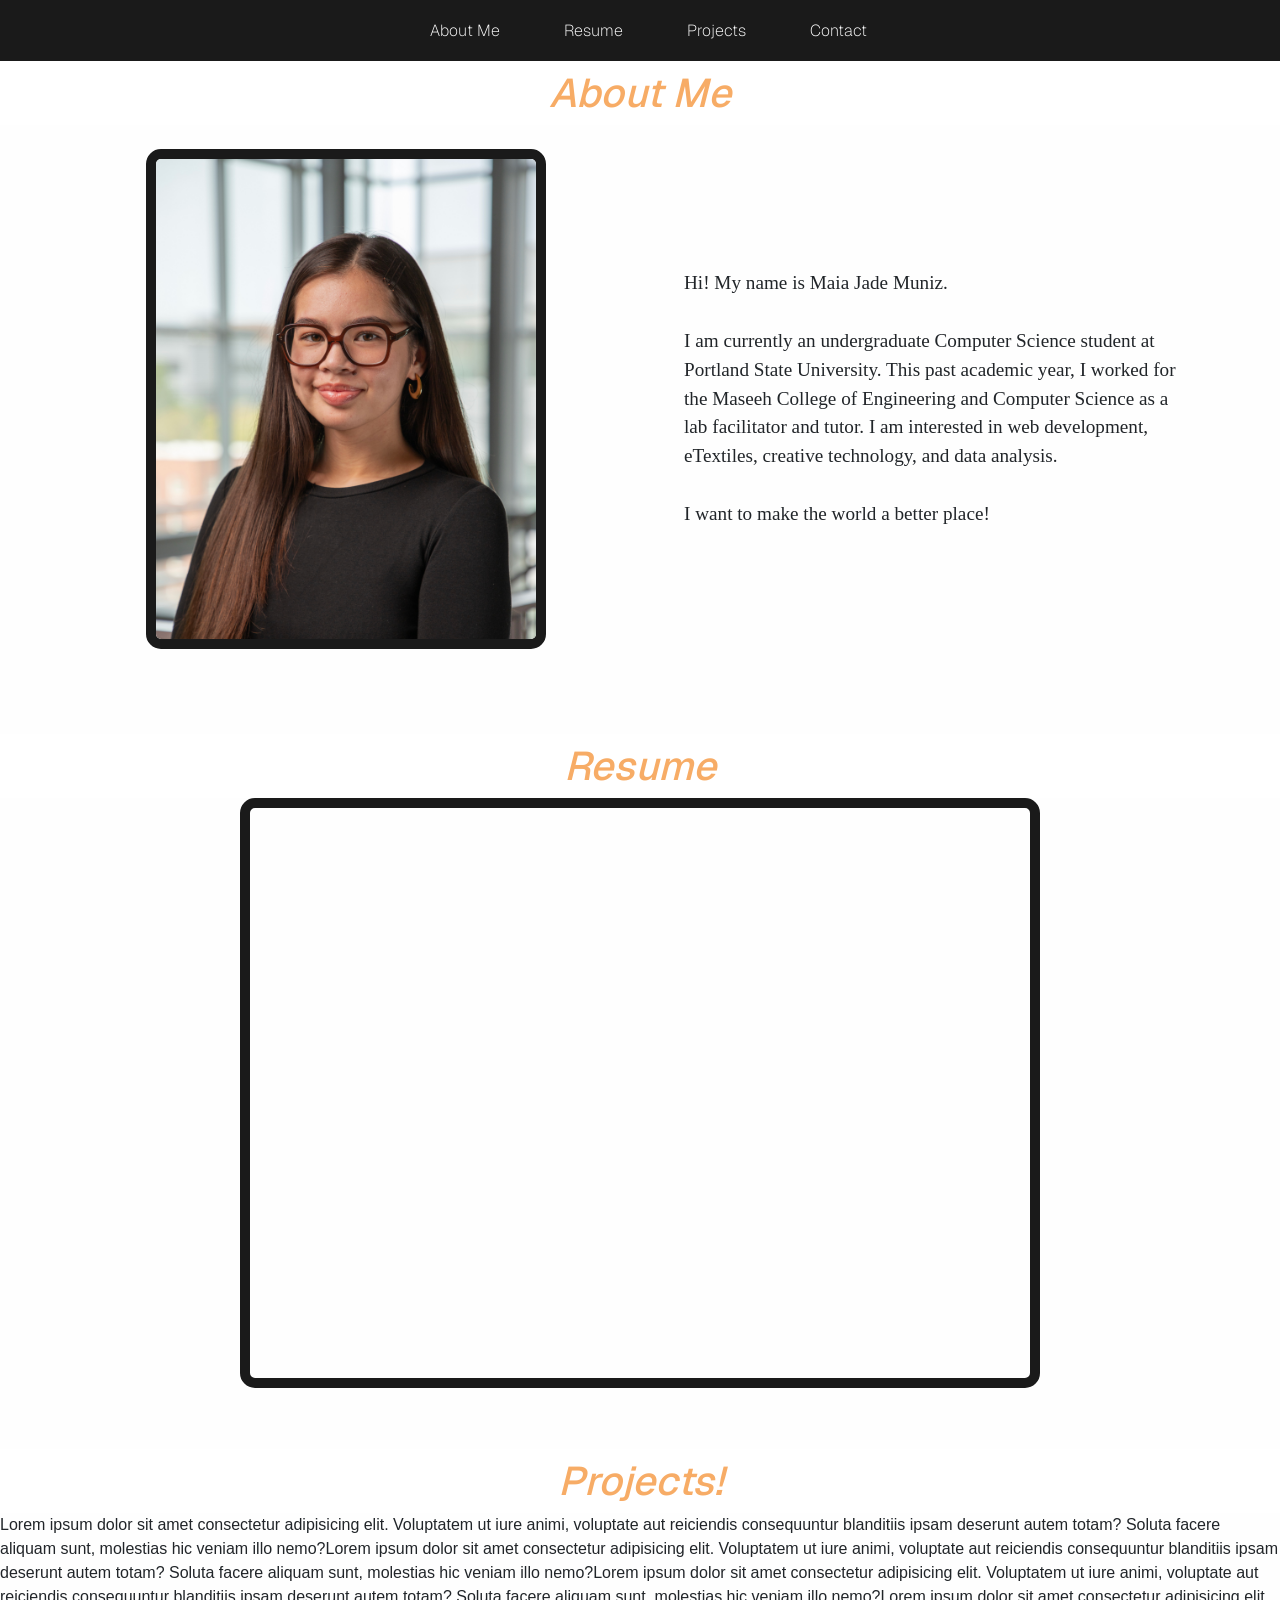
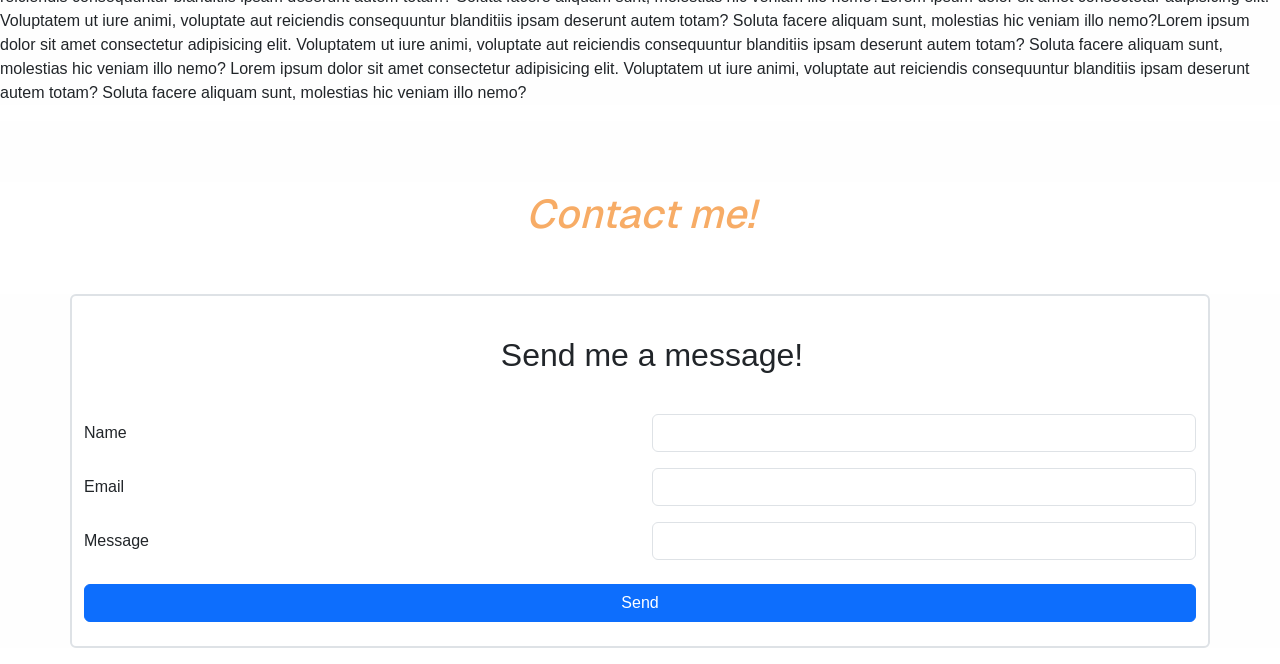
==== landing.html @ a7115000 "updated resume box" ====
<html lang="en">
  <head>
    <meta charset="UTF-8" />
    <meta name="viewport" content="width=device-width, initial-scale=1.0" />
    <title>MJ Website</title>
    <link
      rel="stylesheet"
      href="https://cdn.jsdelivr.net/npm/bootstrap@5.3.3/dist/css/bootstrap.min.css"
    />
    <link rel="stylesheet" href="styles.css"/>
    <link rel="preconnect" href="https://fonts.googleapis.com">
<link rel="preconnect" href="https://fonts.gstatic.com" crossorigin>
<link href="https://fonts.googleapis.com/css2?family=Geist:ital,wght@0,100..900;1,100..900&display=swap" rel="stylesheet">
    <script src="https://cdn.jsdelivr.net/npm/bootstrap@5.3.3/dist/js/bootstrap.bundle.min.js"></script>
  </head>
  <body>
    <header>
  <nav class="nav nav-list navbar navbar-expand-lg">
    <div class="container-fluid px-0">
      <a class="navbar-brand" href="#"></a>
      <button
        class="navbar-toggler"
        type="button"
        data-bs-toggle="collapse"
        data-bs-target="#navbarNavAltMarkup"
        aria-expanded="false"
        aria-label="Toggle navigation"
      >
        <span class="navbar-dark navbar-toggler-icon"></span>
      </button>
      <div
        class="collapse navbar-collapse justify-content-center w-100"
        id="navbarNavAltMarkup"
      >
        <div class="navbar-nav gap-2 gap-lg-5">
          <a class="nav-link" href="#aboutme">About Me</a>
          <a class="nav-link" href="#resume">Resume</a>
          <a class="nav-link" href="#projects">Projects</a>
          <a class="nav-link" href="#contact">Contact</a>
        </div>
      </div>
    </div>
  </nav>

    <main>
      <section id="aboutme"></section>
      <div class="nav-gap"></div> 
      <h2 class="h2">About Me</h2>
      <div class="abtme-div">
      <div class="abtme-container">
      <img
        class="grid-item headshot"
        src="imgs/headshot.jpg"
        alt="Headshot image of Maia Jade Muniz"
        width="400"
        height="500"
      />
      <div class="grid-item introsec">
        <p>Hi! My name is Maia Jade Muniz.</p>
        <br>
        <p>I am currently an undergraduate Computer Science student at Portland State University. This past academic year, I worked for the Maseeh College of Engineering and Computer Science as a lab facilitator and tutor. I am interested in web development, eTextiles, creative technology, and data analysis.</p>
        <br> 
        <p>I want to make the world a better place!</p>
      </div>
      </div> 
      </div>
      
      
      <section id="resume"></section>
      <div class="nav-gap"></div>
     <h2 class="h2">Resume</h2>
     <div class="resume-div">
     <iframe 
        src="https://docs.google.com/document/d/e/2PACX-1vS9wNYV261TFE6-zcl0zStPvCBwT4mLWts9ZJh5ZFZ9LOzh_UDbH7FWXd4JyTaMfO9lXOY_G7NpS2C-/pub?embedded=true" 
        class="embed-resume">
      </iframe>
     </div>

       
      <section id="projects"></section>
      <div class="nav-gap"></div>
      <h2 class="h2">Projects!</h2>
      <div class="projects-div">
      <p>Lorem ipsum dolor sit amet consectetur adipisicing elit. Voluptatem ut iure animi, voluptate aut reiciendis consequuntur blanditiis ipsam deserunt autem totam? Soluta facere aliquam sunt, molestias hic veniam illo nemo?Lorem ipsum dolor sit amet consectetur adipisicing elit. Voluptatem ut iure animi, voluptate aut reiciendis consequuntur blanditiis ipsam deserunt autem totam? Soluta facere aliquam sunt, molestias hic veniam illo nemo?Lorem ipsum dolor sit amet consectetur adipisicing elit. Voluptatem ut iure animi, voluptate aut reiciendis consequuntur blanditiis ipsam deserunt autem totam? Soluta facere aliquam sunt, molestias hic veniam illo nemo?Lorem ipsum dolor sit amet consectetur adipisicing elit. Voluptatem ut iure animi, voluptate aut reiciendis consequuntur blanditiis ipsam deserunt autem totam? Soluta facere aliquam sunt, molestias hic veniam illo nemo?Lorem ipsum dolor sit amet consectetur adipisicing elit. Voluptatem ut iure animi, voluptate aut reiciendis consequuntur blanditiis ipsam deserunt autem totam? Soluta facere aliquam sunt, molestias hic veniam illo nemo? Lorem ipsum dolor sit amet consectetur adipisicing elit. Voluptatem ut iure animi, voluptate aut reiciendis consequuntur blanditiis ipsam deserunt autem totam? Soluta facere aliquam sunt, molestias hic veniam illo nemo?</p>
      </div>
     
      

      <section id="contact"></section>
     <div class="nav-gap"></div>
      <h2 class="h2">Contact me!</h2>
      <div class="contact-div">




     <form
        action="/submitform"
        class="contactform container mt-5 border border-2 bg-white rounded"
      >
        <div class="row col-12 my-3">
          <h1 class="text-center m-4 fs-2">Send me a message!</h1>
        </div>
        <div class="row mb-3">
          <label class="col-sm-6 col-form-label" for="name"
            >Name</label
          >
          <div class="col-sm-6">
            <input
              class="form-control"
              type="text"
              name="name"
              id="name"
            />
          </div>
        </div>

        <div class="row mb-3">
          <label class="col-sm-6 col-form-label" for="email"
            >Email
          </label>
          <div class="col-sm-6">
            <input class="form-control" type="text" name="email" id="email" />
          </div>
        </div>

    

        <div class="row mb-3">
          <label class="col-sm-6 col-form-label" for="message"
            >Message
          </label>
          <div class="col-sm-6">
            <input class="form-control" type="number" name="message" id="message" />
          </div>
        </div>

    

        <div class="row my-4">
          <div class="d-flex gap-2">
            <input
              class="btn btn-primary w-100"
              type="submit"
              value="Send"
            />
          
          </div>
        </div>
       
      </form>


 </div>     


    </main>
  </body>
</html>
---- styles.css ----
:root {
  --light-orange: #f7ac66;
  --mid-orange: #fd9738;
  --dark-orange: #df7817;
  --light-pink: #fff2fb;
  --pink-coral: #e76060;
  --light-white: #fefefe;
  --dark-gray: #292929;
  --almost-black: #1a1a1a;
}

body {
  font-family: Arial, Helvetica, sans-serif, serif;
  margin: 0;
}

/*
h1 {
  font-family: serif;
  font-style: oblique;
  color: var(--mid-orange);
}*/

.nav {
  background-color: var(--almost-black);
  top: 0;
  position: fixed;
  width: 100%;
  height: 61px;
}

.navbar-nav {
  display: flex;
}

.nav-list {
  font-family: "Geist", sans-serif;
  font-weight: 200;
  margin: 0;
  /*padding: 0.5rem;*/
  text-align: center;
  list-style: none;
}

.nav-item {
  display: inline-block;
  margin: 0 1rem;
  border-radius: 1rem;
}

.nav-link {
  font-size: 1rem;
  color: var(--light-white);
}

.nav-link:hover {
  color: var(--light-orange);
}

@media (max-width: 991.99px) {
  .navbar-collapse {
    background-color: var(--almost-black);
    width: 100vw;
    z-index: 1020;
  }
}

.h1 {
  text-align: center;
  margin: 1rem;
  color: var(--mid-orange);
}

.h2 {
  color: var(--light-orange);
  /*background-color: var(--dark-orange);*/
  font-family: "Geist", sans-serif;
  font-style: italic;
  font-size: 2.5rem;
  padding: 0.5rem;
  margin: 0;
  text-align: center;
  /*padding-top: 82px;*/
}

.grid-item {
  display: flex;
  flex-direction: column;
  justify-content: center;
  align-items: left;
}

.headshot {
  grid-area: headshot;

  box-sizing: border-box;
  border-radius: 15px;
  border-style: solid;
  border-width: 10px;
  border-color: var(--almost-black);
}

.introsec {
  grid-area: introsec;
  margin: auto;
  padding: 1.25rem;
  min-height: 250px;

  font-family: "Times New Roman", Times, serif;
  font-size: 1.2rem;
  text-align: left;
}

.introsec p {
  margin-bottom: 0;
  max-width: 500px;
}

.abtme-div {
  background-color: var(--light-white);
  width: 100%;
}

.abtme-container {
  display: grid;
  max-width: 1200px;
  grid-template-columns: 1fr;
  gap: 1.5rem;
  padding: 1.5rem;
  margin-left: auto;
  margin-right: auto;
  justify-items: center;
  grid-template-areas:
    "headshot"
    "introsec";
}

@media (min-width: 415px) {
  .abtme-container {
    grid-template-columns: 1fr;
    grid-template-areas:
      "headshot"
      "introsec";
  }
}

@media (min-width: 1000px) {
  .abtme-container {
    grid-template-columns: 1fr 1fr;
    grid-template-areas: "headshot introsec";
  }
}

.resume-div {
  background-color: var(--light-white);
}
.embed-resume {
  width: 100%;
  height: 590px;
  margin-left: auto;
  margin-right: auto;

  box-sizing: border-box;
  border-radius: 15px;
  border-style: solid;
  border-width: 10px;
  border-color: var(--almost-black);

  display: flex;
  justify-content: center;
  align-items: center;
}

@media (min-width: 415px) {
  .embed-resume {
    max-width: 450px;
  }
}

@media (min-width: 768px) {
  .embed-resume {
    max-width: 700px;
  }
}

@media (min-width: 1024px) {
  .embed-resume {
    max-width: 800px;
  }
}

.projects-div {
  background-color: var(--light-white);
}

.contact-div {
  background-color: var(--light-white);
}

.nav-gap {
  width: 100%;
  height: 61px;
  background-color: var(--light-white);
}

/*
.contactform {
}
*/
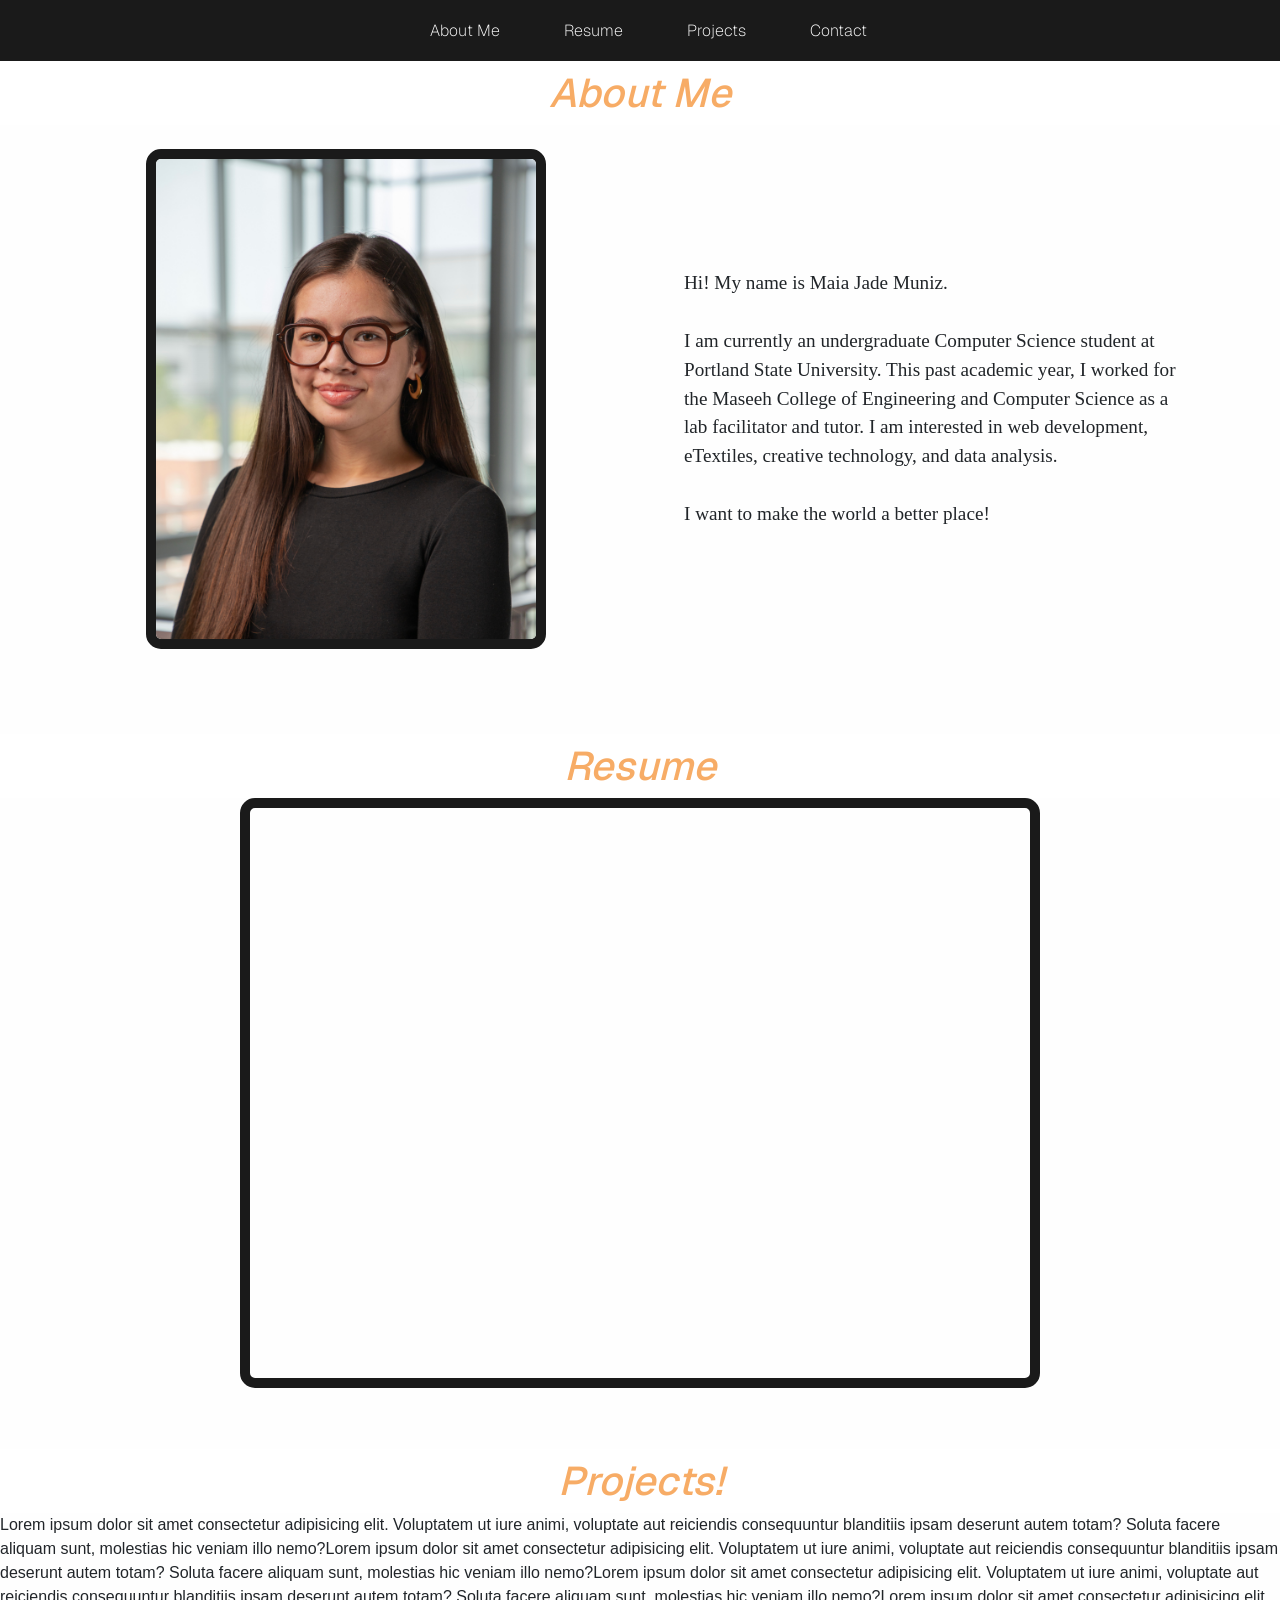
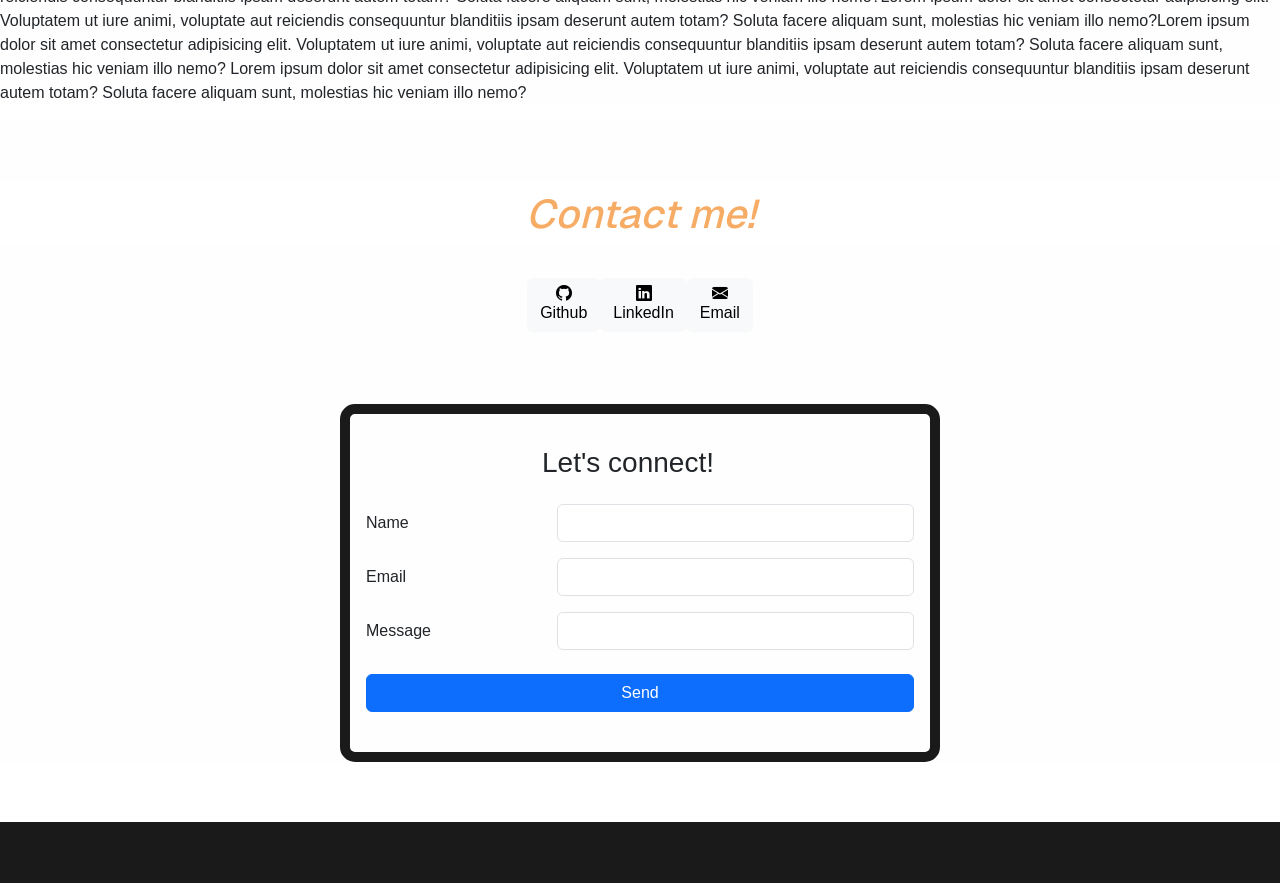
==== commit 9881ada5: "updated contact section" ====
--- a/landing.html
+++ b/landing.html
@@ -7,153 +7,190 @@
       rel="stylesheet"
       href="https://cdn.jsdelivr.net/npm/bootstrap@5.3.3/dist/css/bootstrap.min.css"
     />
-    <link rel="stylesheet" href="styles.css"/>
-    <link rel="preconnect" href="https://fonts.googleapis.com">
-<link rel="preconnect" href="https://fonts.gstatic.com" crossorigin>
-<link href="https://fonts.googleapis.com/css2?family=Geist:ital,wght@0,100..900;1,100..900&display=swap" rel="stylesheet">
+    <link
+      rel="stylesheet"
+      href="https://cdn.jsdelivr.net/npm/bootstrap-icons@1.3.0/font/bootstrap-icons.css"
+    />
+    <link rel="stylesheet" href="styles.css" />
+    <link rel="preconnect" href="https://fonts.googleapis.com" />
+    <link rel="preconnect" href="https://fonts.gstatic.com" crossorigin />
+    <link
+      href="https://fonts.googleapis.com/css2?family=Geist:ital,wght@0,100..900;1,100..900&display=swap"
+      rel="stylesheet"
+    />
     <script src="https://cdn.jsdelivr.net/npm/bootstrap@5.3.3/dist/js/bootstrap.bundle.min.js"></script>
   </head>
   <body>
     <header>
-  <nav class="nav nav-list navbar navbar-expand-lg">
-    <div class="container-fluid px-0">
-      <a class="navbar-brand" href="#"></a>
-      <button
-        class="navbar-toggler"
-        type="button"
-        data-bs-toggle="collapse"
-        data-bs-target="#navbarNavAltMarkup"
-        aria-expanded="false"
-        aria-label="Toggle navigation"
-      >
-        <span class="navbar-dark navbar-toggler-icon"></span>
-      </button>
-      <div
-        class="collapse navbar-collapse justify-content-center w-100"
-        id="navbarNavAltMarkup"
-      >
-        <div class="navbar-nav gap-2 gap-lg-5">
-          <a class="nav-link" href="#aboutme">About Me</a>
-          <a class="nav-link" href="#resume">Resume</a>
-          <a class="nav-link" href="#projects">Projects</a>
-          <a class="nav-link" href="#contact">Contact</a>
-        </div>
-      </div>
-    </div>
-  </nav>
-
-    <main>
-      <section id="aboutme"></section>
-      <div class="nav-gap"></div> 
-      <h2 class="h2">About Me</h2>
-      <div class="abtme-div">
-      <div class="abtme-container">
-      <img
-        class="grid-item headshot"
-        src="imgs/headshot.jpg"
-        alt="Headshot image of Maia Jade Muniz"
-        width="400"
-        height="500"
-      />
-      <div class="grid-item introsec">
-        <p>Hi! My name is Maia Jade Muniz.</p>
-        <br>
-        <p>I am currently an undergraduate Computer Science student at Portland State University. This past academic year, I worked for the Maseeh College of Engineering and Computer Science as a lab facilitator and tutor. I am interested in web development, eTextiles, creative technology, and data analysis.</p>
-        <br> 
-        <p>I want to make the world a better place!</p>
-      </div>
-      </div> 
-      </div>
-      
-      
-      <section id="resume"></section>
-      <div class="nav-gap"></div>
-     <h2 class="h2">Resume</h2>
-     <div class="resume-div">
-     <iframe 
-        src="https://docs.google.com/document/d/e/2PACX-1vS9wNYV261TFE6-zcl0zStPvCBwT4mLWts9ZJh5ZFZ9LOzh_UDbH7FWXd4JyTaMfO9lXOY_G7NpS2C-/pub?embedded=true" 
-        class="embed-resume">
-      </iframe>
-     </div>
-
-       
-      <section id="projects"></section>
-      <div class="nav-gap"></div>
-      <h2 class="h2">Projects!</h2>
-      <div class="projects-div">
-      <p>Lorem ipsum dolor sit amet consectetur adipisicing elit. Voluptatem ut iure animi, voluptate aut reiciendis consequuntur blanditiis ipsam deserunt autem totam? Soluta facere aliquam sunt, molestias hic veniam illo nemo?Lorem ipsum dolor sit amet consectetur adipisicing elit. Voluptatem ut iure animi, voluptate aut reiciendis consequuntur blanditiis ipsam deserunt autem totam? Soluta facere aliquam sunt, molestias hic veniam illo nemo?Lorem ipsum dolor sit amet consectetur adipisicing elit. Voluptatem ut iure animi, voluptate aut reiciendis consequuntur blanditiis ipsam deserunt autem totam? Soluta facere aliquam sunt, molestias hic veniam illo nemo?Lorem ipsum dolor sit amet consectetur adipisicing elit. Voluptatem ut iure animi, voluptate aut reiciendis consequuntur blanditiis ipsam deserunt autem totam? Soluta facere aliquam sunt, molestias hic veniam illo nemo?Lorem ipsum dolor sit amet consectetur adipisicing elit. Voluptatem ut iure animi, voluptate aut reiciendis consequuntur blanditiis ipsam deserunt autem totam? Soluta facere aliquam sunt, molestias hic veniam illo nemo? Lorem ipsum dolor sit amet consectetur adipisicing elit. Voluptatem ut iure animi, voluptate aut reiciendis consequuntur blanditiis ipsam deserunt autem totam? Soluta facere aliquam sunt, molestias hic veniam illo nemo?</p>
-      </div>
-     
-      
-
-      <section id="contact"></section>
-     <div class="nav-gap"></div>
-      <h2 class="h2">Contact me!</h2>
-      <div class="contact-div">
-
-
-
-
-     <form
-        action="/submitform"
-        class="contactform container mt-5 border border-2 bg-white rounded"
-      >
-        <div class="row col-12 my-3">
-          <h1 class="text-center m-4 fs-2">Send me a message!</h1>
-        </div>
-        <div class="row mb-3">
-          <label class="col-sm-6 col-form-label" for="name"
-            >Name</label
+      <nav class="nav nav-list navbar navbar-expand-lg">
+        <div class="container-fluid px-0">
+          <a class="navbar-brand" href="#"></a>
+          <button
+            class="navbar-toggler"
+            type="button"
+            data-bs-toggle="collapse"
+            data-bs-target="#navbarNavAltMarkup"
+            aria-expanded="false"
+            aria-label="Toggle navigation"
           >
-          <div class="col-sm-6">
-            <input
-              class="form-control"
-              type="text"
-              name="name"
-              id="name"
-            />
+            <span class="navbar-dark navbar-toggler-icon"></span>
+          </button>
+          <div
+            class="collapse navbar-collapse justify-content-center w-100"
+            id="navbarNavAltMarkup"
+          >
+            <div class="navbar-nav gap-2 gap-lg-5">
+              <a class="nav-link" href="#aboutme">About Me</a>
+              <a class="nav-link" href="#resume">Resume</a>
+              <a class="nav-link" href="#projects">Projects</a>
+              <a class="nav-link" href="#contact">Contact</a>
+            </div>
           </div>
         </div>
-
-        <div class="row mb-3">
-          <label class="col-sm-6 col-form-label" for="email"
-            >Email
-          </label>
-          <div class="col-sm-6">
-            <input class="form-control" type="text" name="email" id="email" />
+      </nav>
+    </header>
+    <main>
+      <section id="aboutme">
+        <div class="nav-gap"></div>
+        <h2 class="h2">About Me</h2>
+        <div class="abtme-div">
+          <div class="abtme-container">
+            <img
+              class="grid-item headshot"
+              src="imgs/headshot.jpg"
+              alt="Headshot image of Maia Jade Muniz"
+              width="400"
+              height="500"
+            />
+            <div class="grid-item introsec">
+              <p>Hi! My name is Maia Jade Muniz.</p>
+              <br />
+              <p>
+                I am currently an undergraduate Computer Science student at
+                Portland State University. This past academic year, I worked for
+                the Maseeh College of Engineering and Computer Science as a lab
+                facilitator and tutor. I am interested in web development,
+                eTextiles, creative technology, and data analysis.
+              </p>
+              <br />
+              <p>I want to make the world a better place!</p>
+            </div>
           </div>
         </div>
+      </section>
 
-    
+      <section id="resume">
+        <div class="nav-gap"></div>
+        <h2 class="h2">Resume</h2>
+        <div class="resume-div">
+          <iframe
+            src="https://docs.google.com/document/d/e/2PACX-1vS9wNYV261TFE6-zcl0zStPvCBwT4mLWts9ZJh5ZFZ9LOzh_UDbH7FWXd4JyTaMfO9lXOY_G7NpS2C-/pub?embedded=true"
+            class="embed-resume"
+          >
+          </iframe>
+        </div>
+      </section>
 
-        <div class="row mb-3">
-          <label class="col-sm-6 col-form-label" for="message"
-            >Message
-          </label>
-          <div class="col-sm-6">
-            <input class="form-control" type="number" name="message" id="message" />
+      <section id="projects">
+        <div class="nav-gap"></div>
+        <h2 class="h2">Projects!</h2>
+        <div class="projects-div">
+          <p>
+            Lorem ipsum dolor sit amet consectetur adipisicing elit. Voluptatem
+            ut iure animi, voluptate aut reiciendis consequuntur blanditiis
+            ipsam deserunt autem totam? Soluta facere aliquam sunt, molestias
+            hic veniam illo nemo?Lorem ipsum dolor sit amet consectetur
+            adipisicing elit. Voluptatem ut iure animi, voluptate aut reiciendis
+            consequuntur blanditiis ipsam deserunt autem totam? Soluta facere
+            aliquam sunt, molestias hic veniam illo nemo?Lorem ipsum dolor sit
+            amet consectetur adipisicing elit. Voluptatem ut iure animi,
+            voluptate aut reiciendis consequuntur blanditiis ipsam deserunt
+            autem totam? Soluta facere aliquam sunt, molestias hic veniam illo
+            nemo?Lorem ipsum dolor sit amet consectetur adipisicing elit.
+            Voluptatem ut iure animi, voluptate aut reiciendis consequuntur
+            blanditiis ipsam deserunt autem totam? Soluta facere aliquam sunt,
+            molestias hic veniam illo nemo?Lorem ipsum dolor sit amet
+            consectetur adipisicing elit. Voluptatem ut iure animi, voluptate
+            aut reiciendis consequuntur blanditiis ipsam deserunt autem totam?
+            Soluta facere aliquam sunt, molestias hic veniam illo nemo? Lorem
+            ipsum dolor sit amet consectetur adipisicing elit. Voluptatem ut
+            iure animi, voluptate aut reiciendis consequuntur blanditiis ipsam
+            deserunt autem totam? Soluta facere aliquam sunt, molestias hic
+            veniam illo nemo?
+          </p>
+        </div>
+      </section>
+
+      <section id="contact">
+        <div class="nav-gap"></div>
+        <h2 class="h2">Contact me!</h2>
+        <div class="contact-div">
+          <div class="contact-icon">
+            <button type="button" class="btn btn-light">
+              <i class="bi bi-github"></i>
+              <div>Github</div>
+            </button>
+            <button type="button" class="btn btn-light">
+              <i class="bi bi-linkedin"></i>
+              <div>LinkedIn</div>
+            </button>
+            <button type="button" class="btn btn-light">
+              <i class="bi bi-envelope-fill"></i>
+              <div>Email</div>
+            </button>
           </div>
+
+          <form action="/submitform" class="container contact-form">
+            <div class="row col-12 my-3">
+              <h1 class="text-center fs-3">Let's connect!</h1>
+            </div>
+            <div class="row mb-3">
+              <label class="col-sm-4 col-form-label" for="name">Name</label>
+              <div class="col-sm-8">
+                <input class="form-control" type="text" name="name" id="name" />
+              </div>
+            </div>
+
+            <div class="row mb-3">
+              <label class="col-sm-4 col-form-label" for="email">Email </label>
+              <div class="col-sm-8">
+                <input
+                  class="form-control"
+                  type="text"
+                  name="email"
+                  id="email"
+                />
+              </div>
+            </div>
+
+            <div class="row mb-3">
+              <label class="col-sm-4 col-form-label" for="message"
+                >Message
+              </label>
+              <div class="col-sm-8">
+                <input
+                  class="form-control"
+                  type="text"
+                  name="message"
+                  id="message"
+                />
+              </div>
+            </div>
+
+            <div class="row my-4">
+              <div class="d-flex gap-2">
+                <input
+                  class="btn btn-primary w-100"
+                  type="submit"
+                  value="Send"
+                />
+              </div>
+            </div>
+          </form>
         </div>
+      </section>
+    </main>
 
-    
-
-        <div class="row my-4">
-          <div class="d-flex gap-2">
-            <input
-              class="btn btn-primary w-100"
-              type="submit"
-              value="Send"
-            />
-          
-          </div>
-        </div>
-       
-      </form>
-
-
- </div>     
-
-
-    </main>
+    <footer class="footer"></footer>
   </body>
 </html>
--- a/styles.css
+++ b/styles.css
@@ -197,6 +197,37 @@
   background-color: var(--light-white);
 }
 
+.contact-icon {
+  display: flex;
+  justify-content: center;
+  align-items: center;
+  padding: 2rem;
+}
+
+.contact-form {
+  max-width: 300px;
+  padding: 1rem;
+  margin-top: 40px;
+  margin-bottom: 60px;
+  box-sizing: border-box;
+  border-radius: 15px;
+  border-style: solid;
+  border-width: 10px;
+  border-color: var(--almost-black);
+}
+
+@media (min-width: 415px) {
+  .contact-form {
+    max-width: 450px;
+  }
+}
+
+@media (min-width: 768px) {
+  .contact-form {
+    max-width: 600px;
+  }
+}
+
 .nav-gap {
   width: 100%;
   height: 61px;
@@ -207,3 +238,8 @@
 .contactform {
 }
 */
+
+.footer {
+  height: 61px;
+  background-color: var(--almost-black);
+}
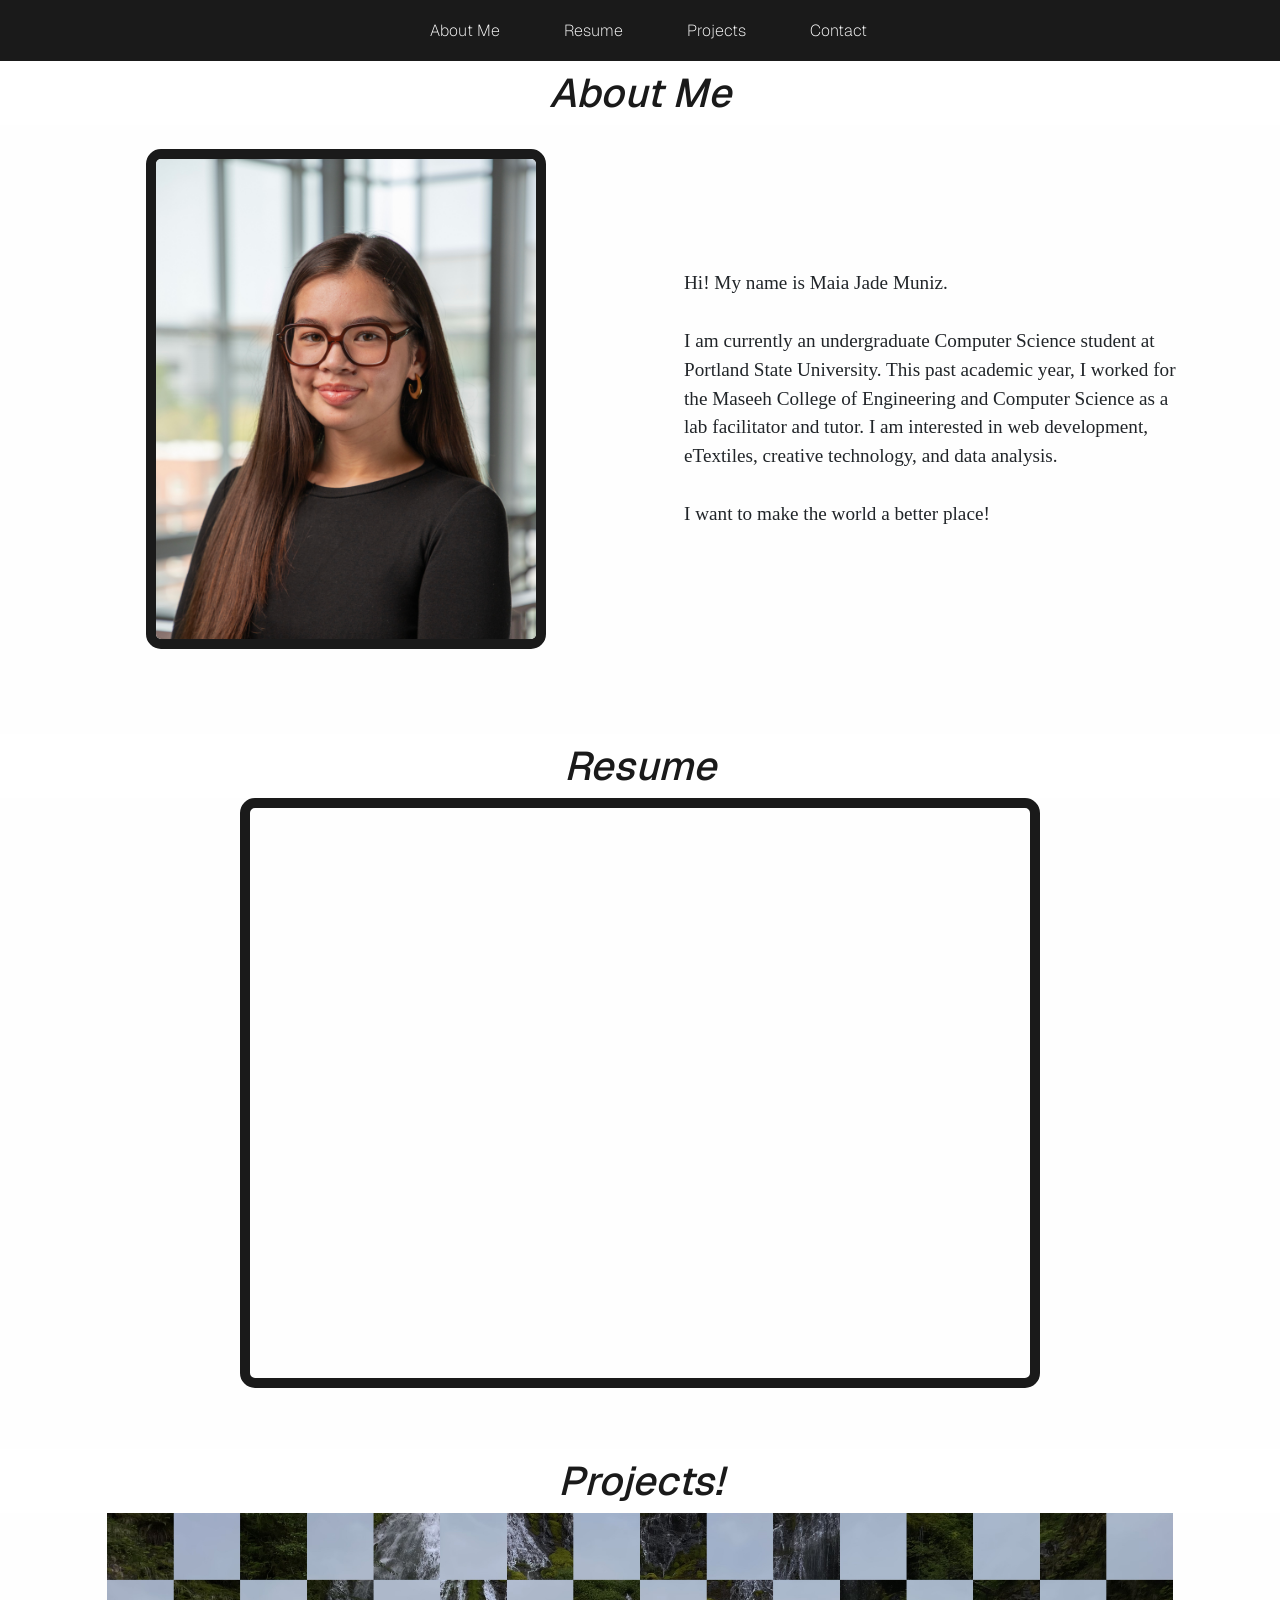
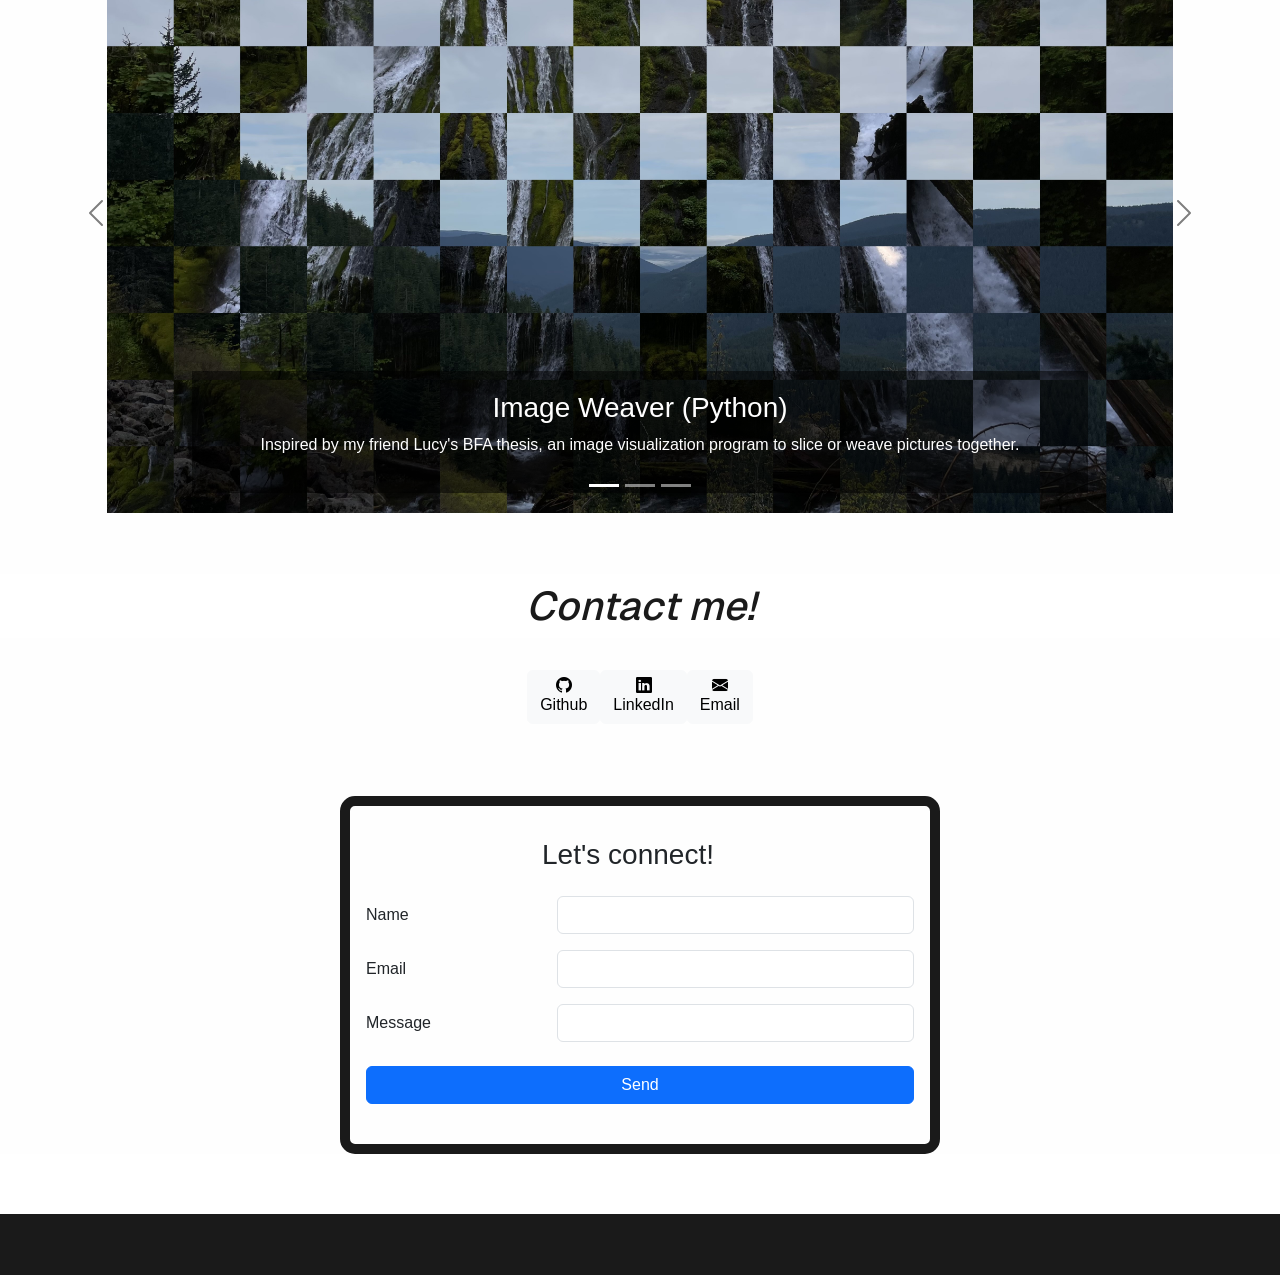
==== commit 35fa8154: "added carousel" ====
--- a/landing.html
+++ b/landing.html
@@ -19,12 +19,13 @@
       rel="stylesheet"
     />
     <script src="https://cdn.jsdelivr.net/npm/bootstrap@5.3.3/dist/js/bootstrap.bundle.min.js"></script>
+    <script defer src="interact.js"></script>
   </head>
   <body>
     <header>
       <nav class="nav nav-list navbar navbar-expand-lg">
         <div class="container-fluid px-0">
-          <a class="navbar-brand" href="#"></a>
+          <a class="navbar-brand"></a>
           <button
             class="navbar-toggler"
             type="button"
@@ -95,29 +96,90 @@
         <div class="nav-gap"></div>
         <h2 class="h2">Projects!</h2>
         <div class="projects-div">
-          <p>
-            Lorem ipsum dolor sit amet consectetur adipisicing elit. Voluptatem
-            ut iure animi, voluptate aut reiciendis consequuntur blanditiis
-            ipsam deserunt autem totam? Soluta facere aliquam sunt, molestias
-            hic veniam illo nemo?Lorem ipsum dolor sit amet consectetur
-            adipisicing elit. Voluptatem ut iure animi, voluptate aut reiciendis
-            consequuntur blanditiis ipsam deserunt autem totam? Soluta facere
-            aliquam sunt, molestias hic veniam illo nemo?Lorem ipsum dolor sit
-            amet consectetur adipisicing elit. Voluptatem ut iure animi,
-            voluptate aut reiciendis consequuntur blanditiis ipsam deserunt
-            autem totam? Soluta facere aliquam sunt, molestias hic veniam illo
-            nemo?Lorem ipsum dolor sit amet consectetur adipisicing elit.
-            Voluptatem ut iure animi, voluptate aut reiciendis consequuntur
-            blanditiis ipsam deserunt autem totam? Soluta facere aliquam sunt,
-            molestias hic veniam illo nemo?Lorem ipsum dolor sit amet
-            consectetur adipisicing elit. Voluptatem ut iure animi, voluptate
-            aut reiciendis consequuntur blanditiis ipsam deserunt autem totam?
-            Soluta facere aliquam sunt, molestias hic veniam illo nemo? Lorem
-            ipsum dolor sit amet consectetur adipisicing elit. Voluptatem ut
-            iure animi, voluptate aut reiciendis consequuntur blanditiis ipsam
-            deserunt autem totam? Soluta facere aliquam sunt, molestias hic
-            veniam illo nemo?
-          </p>
+          <div id="carouselWithCaptions" class="carousel slide">
+            <div class="carousel-indicators">
+              <button
+                type="button"
+                data-bs-target="#carouselWithCaptions"
+                data-bs-slide-to="0"
+                class="active"
+                aria-current="true"
+                aria-label="Slide 1"
+              ></button>
+              <button
+                type="button"
+                data-bs-target="#carouselWithCaptions"
+                data-bs-slide-to="1"
+                aria-label="Slide 2"
+              ></button>
+              <button
+                type="button"
+                data-bs-target="#carouselWithCaptions"
+                data-bs-slide-to="2"
+                aria-label="Slide 3"
+              ></button>
+            </div>
+            <div class="carousel-inner">
+              <div class="carousel-item active">
+                <img src="imgs/mtpanther.jpg" class="d-block w-100" alt="..." />
+                <div class="carousel-caption">
+                  <h3>Image Weaver (Python)</h3>
+                  <p>
+                    Inspired by my friend Lucy's BFA thesis, an image
+                    visualization program to slice or weave pictures together.
+                  </p>
+                </div>
+              </div>
+              <div class="carousel-item">
+                <img src="imgs/millsProj.png" class="d-block w-100" alt="..." />
+                <div class="carousel-caption">
+                  <h3>Millie (Python, Circuit Playground Express)</h3>
+                  <p>
+                    An interactive eTextile project utilizing sequins,
+                    touchpads, felt, and thread.
+                  </p>
+                </div>
+              </div>
+              <div class="carousel-item">
+                <img
+                  src="imgs/servCliGame.png"
+                  class="d-block w-100"
+                  alt="..."
+                />
+                <div class="carousel-caption">
+                  <h3>Mini Game</h3>
+                  <p>
+                    A live, multi-user game exploring sockets, servers, and
+                    ports.
+                  </p>
+                </div>
+              </div>
+            </div>
+            <button
+              class="carousel-control-prev"
+              type="button"
+              data-bs-target="#carouselWithCaptions"
+              data-bs-slide="prev"
+            >
+              <span
+                class="carousel-control-prev-icon"
+                aria-hidden="true"
+              ></span>
+              <span class="visually-hidden">Previous</span>
+            </button>
+            <button
+              class="carousel-control-next"
+              type="button"
+              data-bs-target="#carouselWithCaptions"
+              data-bs-slide="next"
+            >
+              <span
+                class="carousel-control-next-icon"
+                aria-hidden="true"
+              ></span>
+              <span class="visually-hidden">Next</span>
+            </button>
+          </div>
         </div>
       </section>
 
@@ -126,18 +188,33 @@
         <h2 class="h2">Contact me!</h2>
         <div class="contact-div">
           <div class="contact-icon">
-            <button type="button" class="btn btn-light">
+            <a
+              href="https://github.com/mjmmuniz"
+              target="_blank"
+              rel="noopener noreferrer"
+              class="btn btn-light"
+            >
               <i class="bi bi-github"></i>
               <div>Github</div>
-            </button>
-            <button type="button" class="btn btn-light">
+            </a>
+            <a
+              href="https://www.linkedin.com/in/maia-jade-muniz-637721364?utm_source=share_via&utm_content=profile&utm_medium=member_ios"
+              target="_blank"
+              rel="noopener noreferrer"
+              class="btn btn-light"
+            >
               <i class="bi bi-linkedin"></i>
               <div>LinkedIn</div>
-            </button>
-            <button type="button" class="btn btn-light">
+            </a>
+            <a
+              href="mailto:mjmmnz3@gmail.com"
+              target="_blank"
+              rel="noopener noreferrer"
+              class="btn btn-light"
+            >
               <i class="bi bi-envelope-fill"></i>
               <div>Email</div>
-            </button>
+            </a>
           </div>
 
           <form action="/submitform" class="container contact-form">
--- a/styles.css
+++ b/styles.css
@@ -72,7 +72,7 @@
 }
 
 .h2 {
-  color: var(--light-orange);
+  color: var(--almost-black);
   /*background-color: var(--dark-orange);*/
   font-family: "Geist", sans-serif;
   font-style: italic;
@@ -193,6 +193,22 @@
   background-color: var(--light-white);
 }
 
+.carousel-item img {
+  height: 600px;
+  width: 600px;
+  object-fit: contain;
+  /*object-position: center;*/
+}
+
+.carousel-control-prev,
+.carousel-control-next {
+  filter: invert(100%);
+}
+
+.carousel-caption {
+  background: rgba(0, 0, 0, 0.5);
+}
+
 .contact-div {
   background-color: var(--light-white);
 }
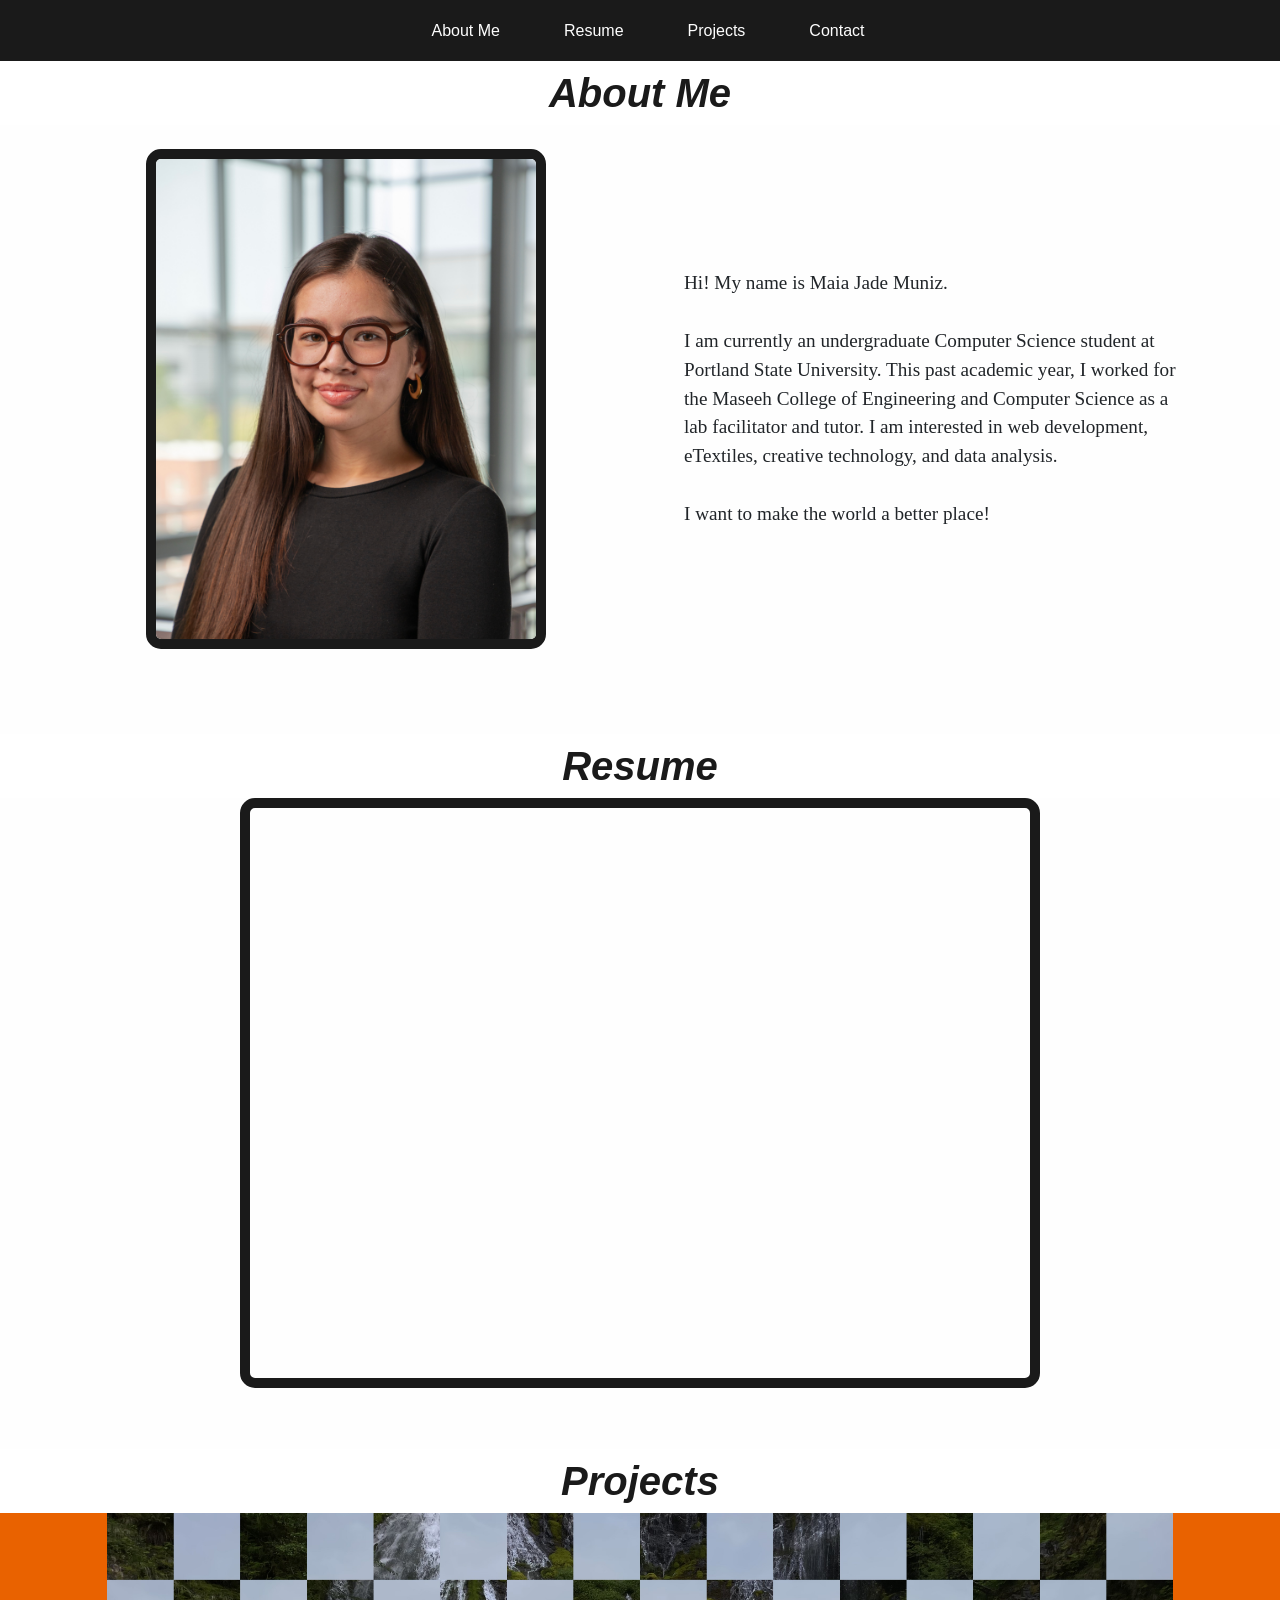
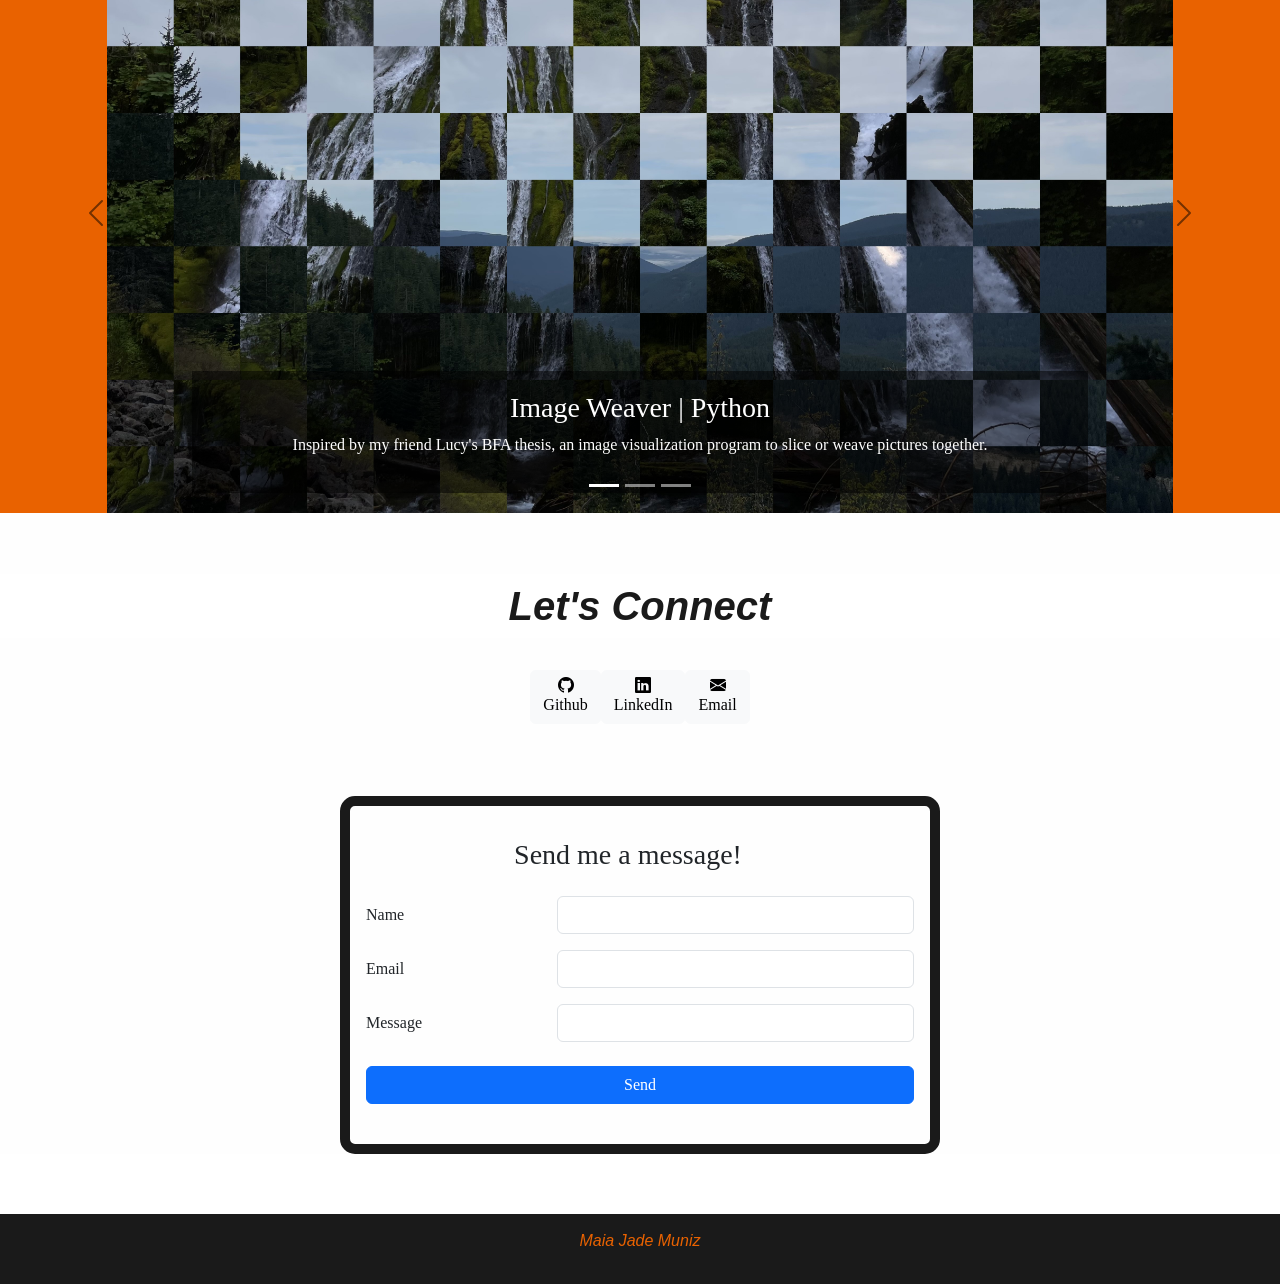
==== commit 6420411b: "updating styling" ====
--- a/landing.html
+++ b/landing.html
@@ -94,7 +94,7 @@
 
       <section id="projects">
         <div class="nav-gap"></div>
-        <h2 class="h2">Projects!</h2>
+        <h2 class="h2">Projects</h2>
         <div class="projects-div">
           <div id="carouselWithCaptions" class="carousel slide">
             <div class="carousel-indicators">
@@ -123,7 +123,7 @@
               <div class="carousel-item active">
                 <img src="imgs/mtpanther.jpg" class="d-block w-100" alt="..." />
                 <div class="carousel-caption">
-                  <h3>Image Weaver (Python)</h3>
+                  <h3>Image Weaver | Python</h3>
                   <p>
                     Inspired by my friend Lucy's BFA thesis, an image
                     visualization program to slice or weave pictures together.
@@ -133,7 +133,7 @@
               <div class="carousel-item">
                 <img src="imgs/millsProj.png" class="d-block w-100" alt="..." />
                 <div class="carousel-caption">
-                  <h3>Millie (Python, Circuit Playground Express)</h3>
+                  <h3>Millie | Python, Circuit Playground Express</h3>
                   <p>
                     An interactive eTextile project utilizing sequins,
                     touchpads, felt, and thread.
@@ -141,13 +141,9 @@
                 </div>
               </div>
               <div class="carousel-item">
-                <img
-                  src="imgs/servCliGame.png"
-                  class="d-block w-100"
-                  alt="..."
-                />
+                <img src="imgs/servCli.jpg" class="d-block w-100" alt="..." />
                 <div class="carousel-caption">
-                  <h3>Mini Game</h3>
+                  <h3>Mini Game | C</h3>
                   <p>
                     A live, multi-user game exploring sockets, servers, and
                     ports.
@@ -185,7 +181,7 @@
 
       <section id="contact">
         <div class="nav-gap"></div>
-        <h2 class="h2">Contact me!</h2>
+        <h2 class="h2">Let's Connect</h2>
         <div class="contact-div">
           <div class="contact-icon">
             <a
@@ -219,7 +215,7 @@
 
           <form action="/submitform" class="container contact-form">
             <div class="row col-12 my-3">
-              <h1 class="text-center fs-3">Let's connect!</h1>
+              <h1 class="text-center fs-3">Send me a message!</h1>
             </div>
             <div class="row mb-3">
               <label class="col-sm-4 col-form-label" for="name">Name</label>
@@ -268,6 +264,8 @@
       </section>
     </main>
 
-    <footer class="footer"></footer>
+    <footer class="footer">
+      <p>Maia Jade Muniz</p>
+    </footer>
   </body>
 </html>
--- a/styles.css
+++ b/styles.css
@@ -7,11 +7,14 @@
   --light-white: #fefefe;
   --dark-gray: #292929;
   --almost-black: #1a1a1a;
+
+  --bright-orange: #e96200;
 }
 
 body {
   font-family: Arial, Helvetica, sans-serif, serif;
   margin: 0;
+  padding: 0;
 }
 
 /*
@@ -27,6 +30,7 @@
   position: fixed;
   width: 100%;
   height: 61px;
+  /*padding: 0;*/
 }
 
 .navbar-nav {
@@ -34,7 +38,7 @@
 }
 
 .nav-list {
-  font-family: "Geist", sans-serif;
+  font-family: Helvetica, sans-serif;
   font-weight: 200;
   margin: 0;
   /*padding: 0.5rem;*/
@@ -54,7 +58,7 @@
 }
 
 .nav-link:hover {
-  color: var(--light-orange);
+  color: var(--bright-orange);
 }
 
 @media (max-width: 991.99px) {
@@ -74,9 +78,10 @@
 .h2 {
   color: var(--almost-black);
   /*background-color: var(--dark-orange);*/
-  font-family: "Geist", sans-serif;
+  font-family: Helvetica, sans-serif;
   font-style: italic;
   font-size: 2.5rem;
+  font-weight: 600;
   padding: 0.5rem;
   margin: 0;
   text-align: center;
@@ -190,7 +195,7 @@
 }
 
 .projects-div {
-  background-color: var(--light-white);
+  background-color: var(--bright-orange);
 }
 
 .carousel-item img {
@@ -207,6 +212,7 @@
 
 .carousel-caption {
   background: rgba(0, 0, 0, 0.5);
+  font-family: "Times New Roman", Times, serif;
 }
 
 .contact-div {
@@ -218,6 +224,7 @@
   justify-content: center;
   align-items: center;
   padding: 2rem;
+  font-family: "Times New Roman", Times, serif;
 }
 
 .contact-form {
@@ -230,6 +237,7 @@
   border-style: solid;
   border-width: 10px;
   border-color: var(--almost-black);
+  font-family: "Times New Roman", Times, serif;
 }
 
 @media (min-width: 415px) {
@@ -256,6 +264,12 @@
 */
 
 .footer {
-  height: 61px;
+  display: flex;
+  height: 70px;
+  color: var(--bright-orange);
+  font-family: Helvetica, sans-serif;
+  font-style: italic;
+  justify-content: center;
+  align-items: center;
   background-color: var(--almost-black);
 }
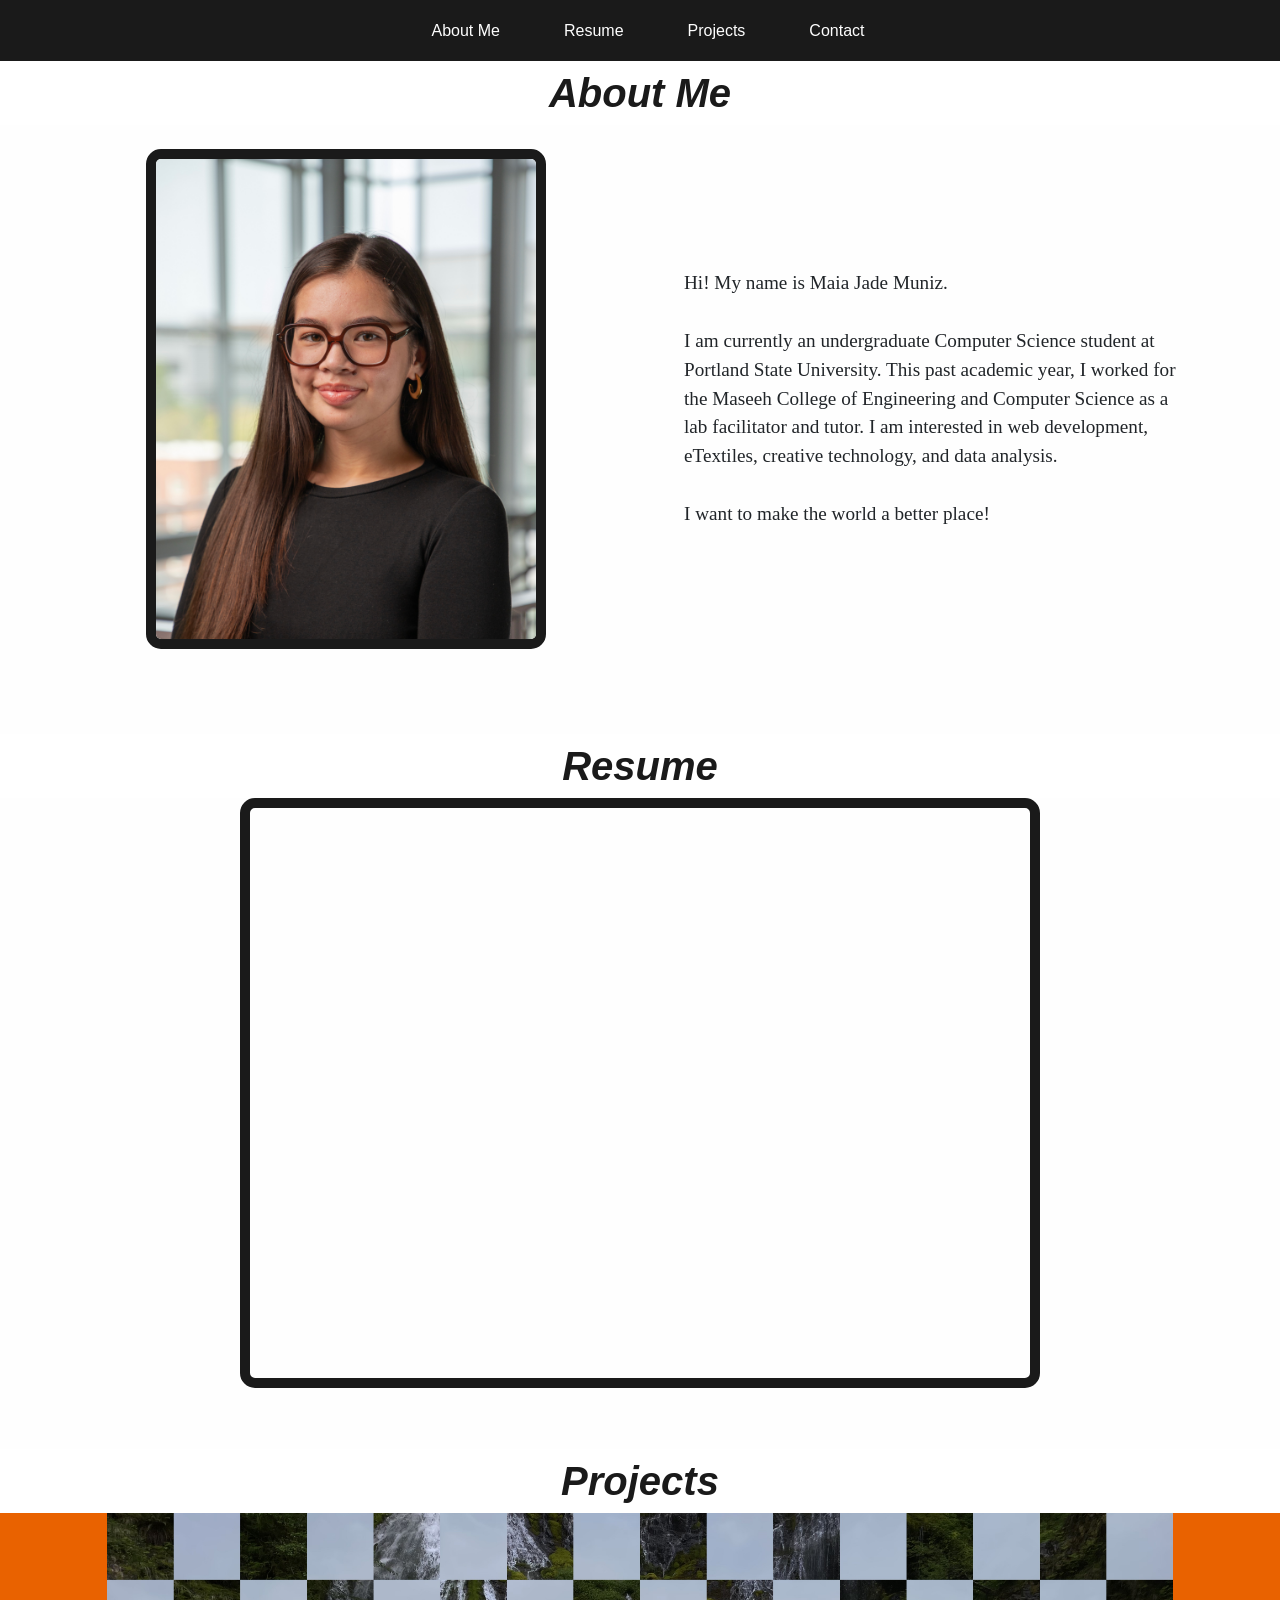
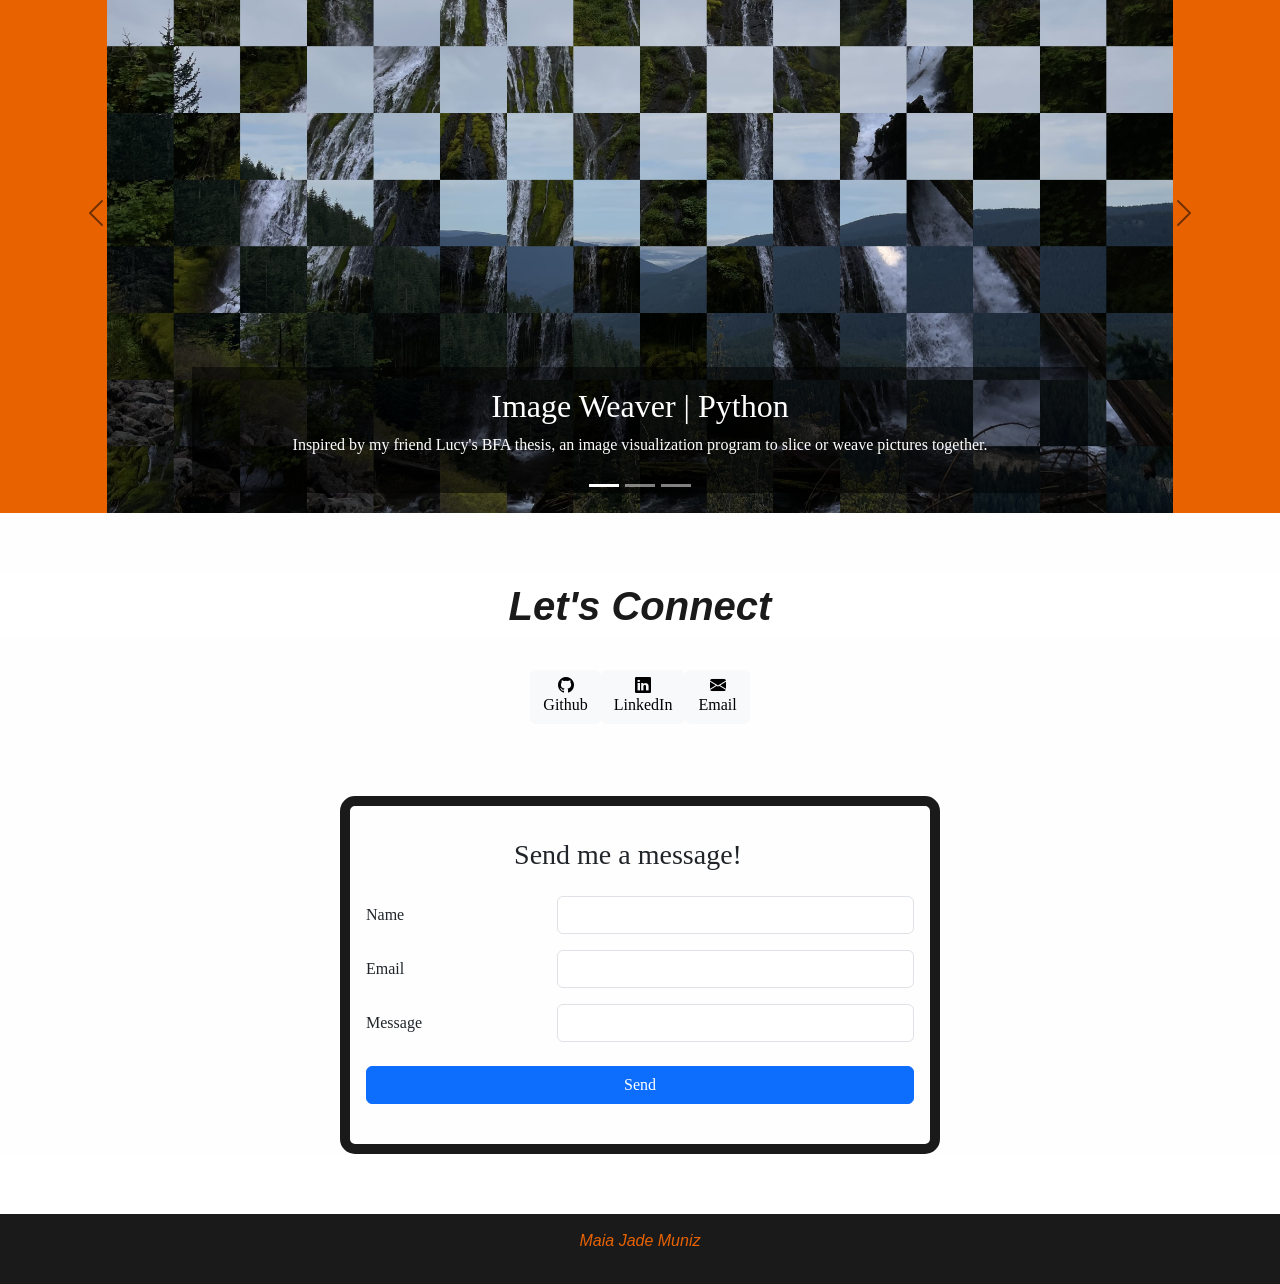
==== commit 88f6a247: "fixed WAVE warnings" ====
--- a/landing.html
+++ b/landing.html
@@ -53,7 +53,7 @@
     <main>
       <section id="aboutme">
         <div class="nav-gap"></div>
-        <h2 class="h2">About Me</h2>
+        <h1 class="h1">About Me</h1>
         <div class="abtme-div">
           <div class="abtme-container">
             <img
@@ -82,7 +82,7 @@
 
       <section id="resume">
         <div class="nav-gap"></div>
-        <h2 class="h2">Resume</h2>
+        <h1 class="h1">Resume</h1>
         <div class="resume-div">
           <iframe
             src="https://docs.google.com/document/d/e/2PACX-1vS9wNYV261TFE6-zcl0zStPvCBwT4mLWts9ZJh5ZFZ9LOzh_UDbH7FWXd4JyTaMfO9lXOY_G7NpS2C-/pub?embedded=true"
@@ -94,7 +94,7 @@
 
       <section id="projects">
         <div class="nav-gap"></div>
-        <h2 class="h2">Projects</h2>
+        <h1 class="h1">Projects</h1>
         <div class="projects-div">
           <div id="carouselWithCaptions" class="carousel slide">
             <div class="carousel-indicators">
@@ -121,9 +121,13 @@
             </div>
             <div class="carousel-inner">
               <div class="carousel-item active">
-                <img src="imgs/mtpanther.jpg" class="d-block w-100" alt="..." />
+                <img
+                  src="imgs/mtpanther.jpg"
+                  class="d-block w-100"
+                  alt="Images of mountain landscape and waterfall weaved together"
+                />
                 <div class="carousel-caption">
-                  <h3>Image Weaver | Python</h3>
+                  <h2>Image Weaver | Python</h2>
                   <p>
                     Inspired by my friend Lucy's BFA thesis, an image
                     visualization program to slice or weave pictures together.
@@ -131,9 +135,13 @@
                 </div>
               </div>
               <div class="carousel-item">
-                <img src="imgs/millsProj.png" class="d-block w-100" alt="..." />
+                <img
+                  src="imgs/millsProj.png"
+                  class="d-block w-100"
+                  alt="Girl's face and hair made out of felt"
+                />
                 <div class="carousel-caption">
-                  <h3>Millie | Python, Circuit Playground Express</h3>
+                  <h2>Millie | Python, Circuit Playground Express</h2>
                   <p>
                     An interactive eTextile project utilizing sequins,
                     touchpads, felt, and thread.
@@ -141,9 +149,13 @@
                 </div>
               </div>
               <div class="carousel-item">
-                <img src="imgs/servCli.jpg" class="d-block w-100" alt="..." />
+                <img
+                  src="imgs/servCli.jpg"
+                  class="d-block w-100"
+                  alt="Example screen of mini game showing characters and instructions"
+                />
                 <div class="carousel-caption">
-                  <h3>Mini Game | C</h3>
+                  <h2>Mini Game | C</h2>
                   <p>
                     A live, multi-user game exploring sockets, servers, and
                     ports.
@@ -181,7 +193,7 @@
 
       <section id="contact">
         <div class="nav-gap"></div>
-        <h2 class="h2">Let's Connect</h2>
+        <h1 class="h1">Let's Connect</h1>
         <div class="contact-div">
           <div class="contact-icon">
             <a
@@ -215,7 +227,7 @@
 
           <form action="/submitform" class="container contact-form">
             <div class="row col-12 my-3">
-              <h1 class="text-center fs-3">Send me a message!</h1>
+              <h2 class="text-center fs-3">Send me a message!</h2>
             </div>
             <div class="row mb-3">
               <label class="col-sm-4 col-form-label" for="name">Name</label>
--- a/styles.css
+++ b/styles.css
@@ -1,36 +1,21 @@
 :root {
-  --light-orange: #f7ac66;
-  --mid-orange: #fd9738;
-  --dark-orange: #df7817;
-  --light-pink: #fff2fb;
-  --pink-coral: #e76060;
   --light-white: #fefefe;
-  --dark-gray: #292929;
   --almost-black: #1a1a1a;
-
   --bright-orange: #e96200;
 }
 
 body {
-  font-family: Arial, Helvetica, sans-serif, serif;
   margin: 0;
   padding: 0;
 }
 
-/*
-h1 {
-  font-family: serif;
-  font-style: oblique;
-  color: var(--mid-orange);
-}*/
-
+/* NAVIGATION BAR */
 .nav {
   background-color: var(--almost-black);
   top: 0;
   position: fixed;
   width: 100%;
   height: 61px;
-  /*padding: 0;*/
 }
 
 .navbar-nav {
@@ -41,7 +26,6 @@
   font-family: Helvetica, sans-serif;
   font-weight: 200;
   margin: 0;
-  /*padding: 0.5rem;*/
   text-align: center;
   list-style: none;
 }
@@ -61,23 +45,9 @@
   color: var(--bright-orange);
 }
 
-@media (max-width: 991.99px) {
-  .navbar-collapse {
-    background-color: var(--almost-black);
-    width: 100vw;
-    z-index: 1020;
-  }
-}
-
+/* HEADER */
 .h1 {
-  text-align: center;
-  margin: 1rem;
-  color: var(--mid-orange);
-}
-
-.h2 {
   color: var(--almost-black);
-  /*background-color: var(--dark-orange);*/
   font-family: Helvetica, sans-serif;
   font-style: italic;
   font-size: 2.5rem;
@@ -85,9 +55,9 @@
   padding: 0.5rem;
   margin: 0;
   text-align: center;
-  /*padding-top: 82px;*/
-}
-
+}
+
+/* ABOUT ME */
 .grid-item {
   display: flex;
   flex-direction: column;
@@ -140,25 +110,11 @@
     "introsec";
 }
 
-@media (min-width: 415px) {
-  .abtme-container {
-    grid-template-columns: 1fr;
-    grid-template-areas:
-      "headshot"
-      "introsec";
-  }
-}
-
-@media (min-width: 1000px) {
-  .abtme-container {
-    grid-template-columns: 1fr 1fr;
-    grid-template-areas: "headshot introsec";
-  }
-}
-
+/* RESUME */
 .resume-div {
   background-color: var(--light-white);
 }
+
 .embed-resume {
   width: 100%;
   height: 590px;
@@ -176,24 +132,7 @@
   align-items: center;
 }
 
-@media (min-width: 415px) {
-  .embed-resume {
-    max-width: 450px;
-  }
-}
-
-@media (min-width: 768px) {
-  .embed-resume {
-    max-width: 700px;
-  }
-}
-
-@media (min-width: 1024px) {
-  .embed-resume {
-    max-width: 800px;
-  }
-}
-
+/* PROJECTS */
 .projects-div {
   background-color: var(--bright-orange);
 }
@@ -202,7 +141,6 @@
   height: 600px;
   width: 600px;
   object-fit: contain;
-  /*object-position: center;*/
 }
 
 .carousel-control-prev,
@@ -215,6 +153,7 @@
   font-family: "Times New Roman", Times, serif;
 }
 
+/* CONTACT */
 .contact-div {
   background-color: var(--light-white);
 }
@@ -240,28 +179,12 @@
   font-family: "Times New Roman", Times, serif;
 }
 
-@media (min-width: 415px) {
-  .contact-form {
-    max-width: 450px;
-  }
-}
-
-@media (min-width: 768px) {
-  .contact-form {
-    max-width: 600px;
-  }
-}
-
+/* STRUCTURE */
 .nav-gap {
   width: 100%;
   height: 61px;
   background-color: var(--light-white);
 }
-
-/*
-.contactform {
-}
-*/
 
 .footer {
   display: flex;
@@ -273,3 +196,49 @@
   align-items: center;
   background-color: var(--almost-black);
 }
+
+/* MEDIA QUERIES */
+@media (min-width: 415px) {
+  .abtme-container {
+    grid-template-columns: 1fr;
+    grid-template-areas:
+      "headshot"
+      "introsec";
+  }
+  .embed-resume {
+    max-width: 450px;
+  }
+  .contact-form {
+    max-width: 500px;
+  }
+}
+
+@media (min-width: 768px) {
+  .embed-resume {
+    max-width: 700px;
+  }
+  .contact-form {
+    max-width: 600px;
+  }
+}
+
+@media (min-width: 1000px) {
+  .abtme-container {
+    grid-template-columns: 1fr 1fr;
+    grid-template-areas: "headshot introsec";
+  }
+}
+
+@media (min-width: 1024px) {
+  .embed-resume {
+    max-width: 800px;
+  }
+}
+
+@media (max-width: 991.99px) {
+  .navbar-collapse {
+    background-color: var(--almost-black);
+    width: 100vw;
+    z-index: 1020;
+  }
+}
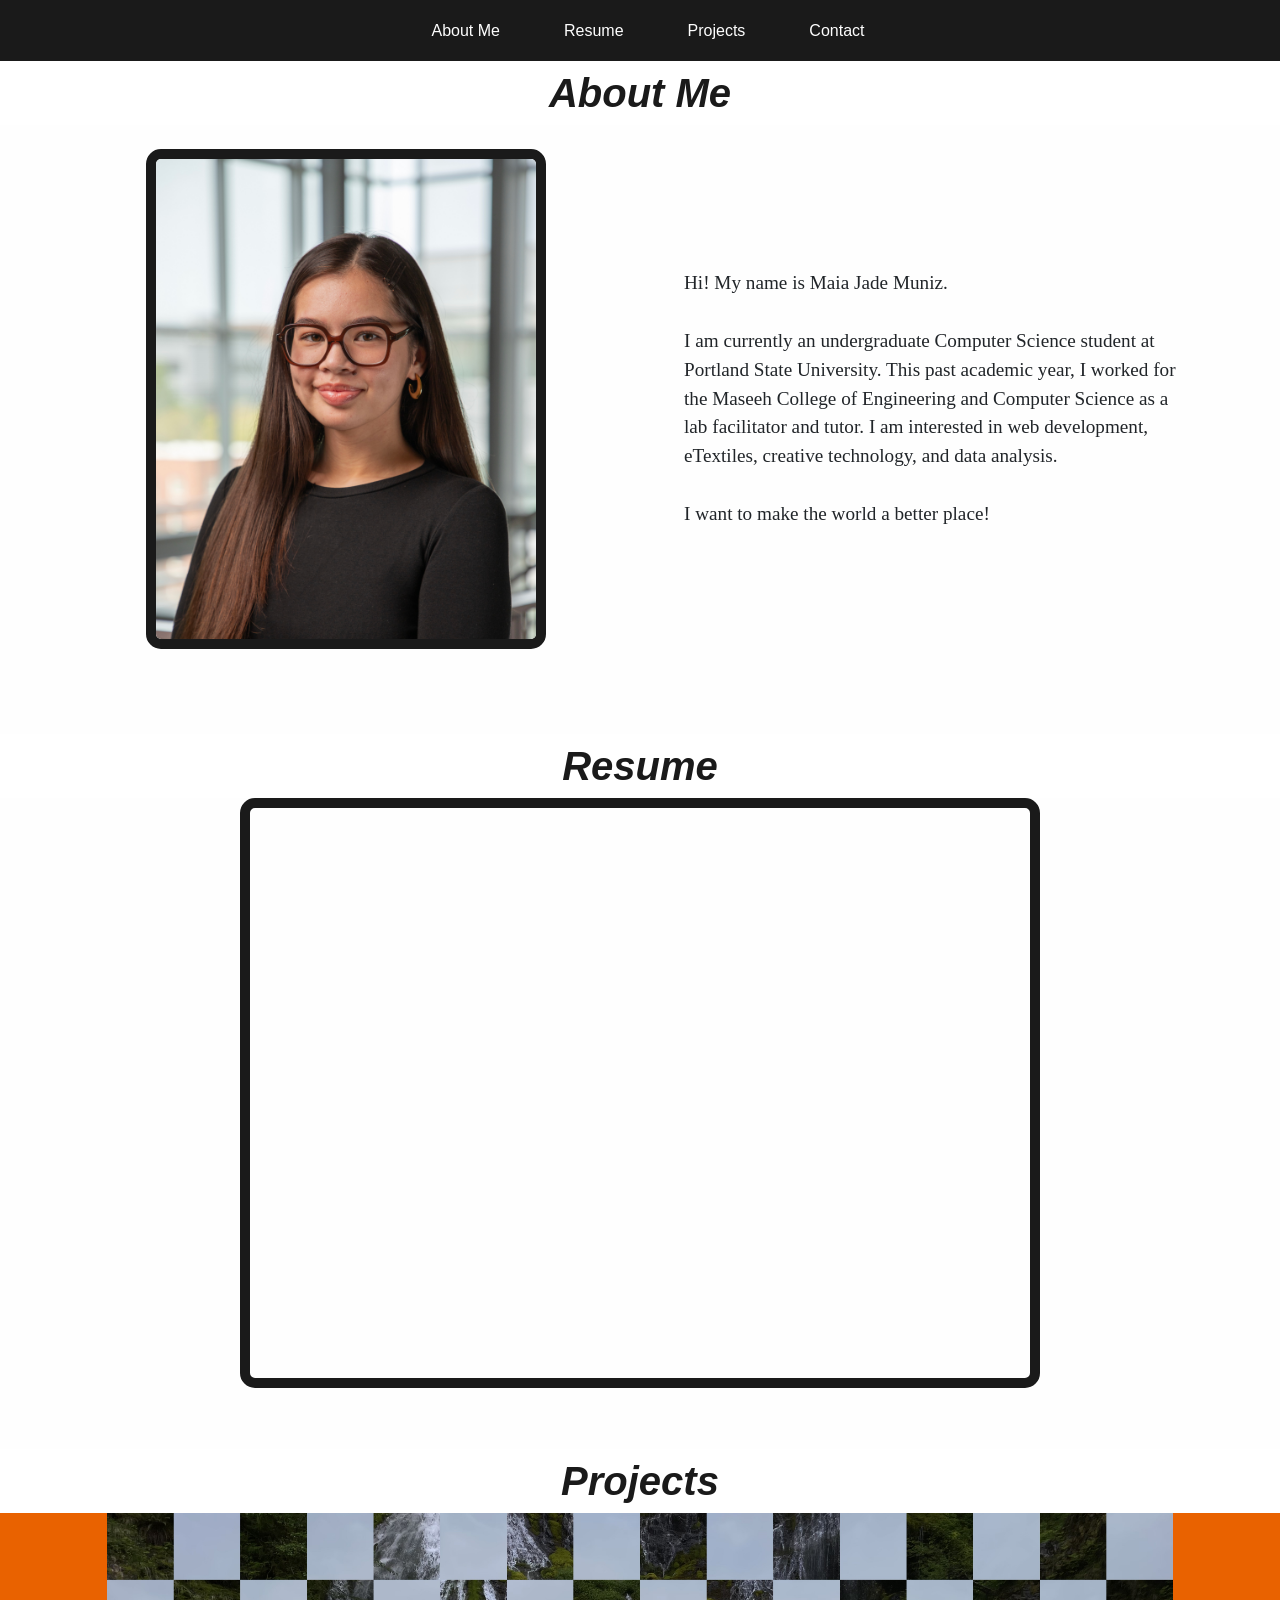
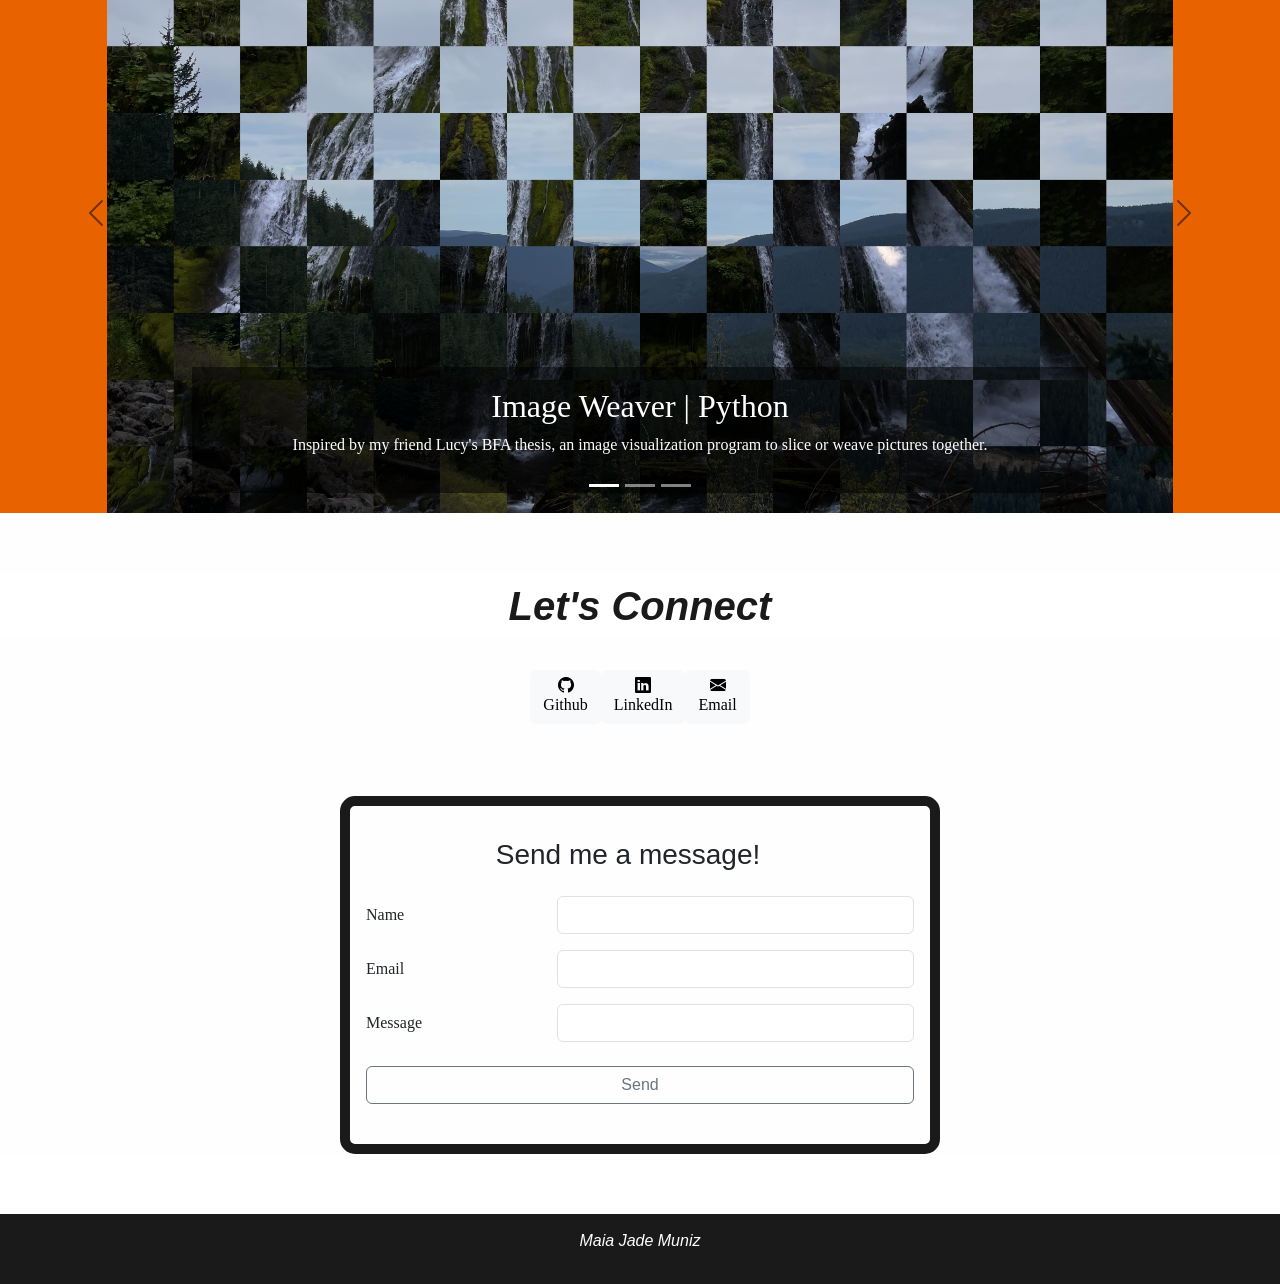
==== commit c75e944c: "handled form submission" ====
--- a/landing.html
+++ b/landing.html
@@ -22,6 +22,7 @@
     <script defer src="interact.js"></script>
   </head>
   <body>
+    <!-- NAVIGATION BAR -->
     <header>
       <nav class="nav nav-list navbar navbar-expand-lg">
         <div class="container-fluid px-0">
@@ -50,7 +51,9 @@
         </div>
       </nav>
     </header>
+    <!-- MAIN -->
     <main>
+      <!-- ABOUT ME -->
       <section id="aboutme">
         <div class="nav-gap"></div>
         <h1 class="h1">About Me</h1>
@@ -79,7 +82,7 @@
           </div>
         </div>
       </section>
-
+      <!-- RESUME -->
       <section id="resume">
         <div class="nav-gap"></div>
         <h1 class="h1">Resume</h1>
@@ -91,7 +94,7 @@
           </iframe>
         </div>
       </section>
-
+      <!-- PROJECTS -->
       <section id="projects">
         <div class="nav-gap"></div>
         <h1 class="h1">Projects</h1>
@@ -190,7 +193,7 @@
           </div>
         </div>
       </section>
-
+      <!-- CONTACT -->
       <section id="contact">
         <div class="nav-gap"></div>
         <h1 class="h1">Let's Connect</h1>
@@ -225,14 +228,25 @@
             </a>
           </div>
 
-          <form action="/submitform" class="container contact-form">
+          <form class="container contact-form" id="form">
+            <input
+              type="hidden"
+              name="access_key"
+              value="30524305-900b-4e60-b5e7-3996a9047cd1"
+            />
             <div class="row col-12 my-3">
-              <h2 class="text-center fs-3">Send me a message!</h2>
+              <h2 class="h2 text-center fs-3">Send me a message!</h2>
             </div>
             <div class="row mb-3">
               <label class="col-sm-4 col-form-label" for="name">Name</label>
               <div class="col-sm-8">
-                <input class="form-control" type="text" name="name" id="name" />
+                <input
+                  class="form-control"
+                  type="text"
+                  name="name"
+                  id="name"
+                  required
+                />
               </div>
             </div>
 
@@ -241,9 +255,10 @@
               <div class="col-sm-8">
                 <input
                   class="form-control"
-                  type="text"
+                  type="email"
                   name="email"
                   id="email"
+                  required
                 />
               </div>
             </div>
@@ -258,24 +273,26 @@
                   type="text"
                   name="message"
                   id="message"
+                  required
                 />
               </div>
             </div>
 
             <div class="row my-4">
               <div class="d-flex gap-2">
-                <input
-                  class="btn btn-primary w-100"
+                <button
+                  class="btn btn-outline-secondary w-100 btn-submit"
                   type="submit"
-                  value="Send"
-                />
+                >
+                  Send
+                </button>
               </div>
             </div>
           </form>
         </div>
       </section>
     </main>
-
+    <!-- FOOTER -->
     <footer class="footer">
       <p>Maia Jade Muniz</p>
     </footer>
--- a/styles.css
+++ b/styles.css
@@ -55,6 +55,10 @@
   padding: 0.5rem;
   margin: 0;
   text-align: center;
+}
+
+.h2 {
+  font-family: Helvetica, sans-serif;
 }
 
 /* ABOUT ME */
@@ -179,6 +183,16 @@
   font-family: "Times New Roman", Times, serif;
 }
 
+.btn-submit {
+  font-family: Helvetica, sans-serif;
+}
+
+.btn-submit:hover {
+  background-color: var(--bright-orange);
+  border-color: var(--bright-orange);
+  font-family: Helvetica, sans-serif;
+}
+
 /* STRUCTURE */
 .nav-gap {
   width: 100%;
@@ -189,7 +203,7 @@
 .footer {
   display: flex;
   height: 70px;
-  color: var(--bright-orange);
+  color: var(--light-white);
   font-family: Helvetica, sans-serif;
   font-style: italic;
   justify-content: center;
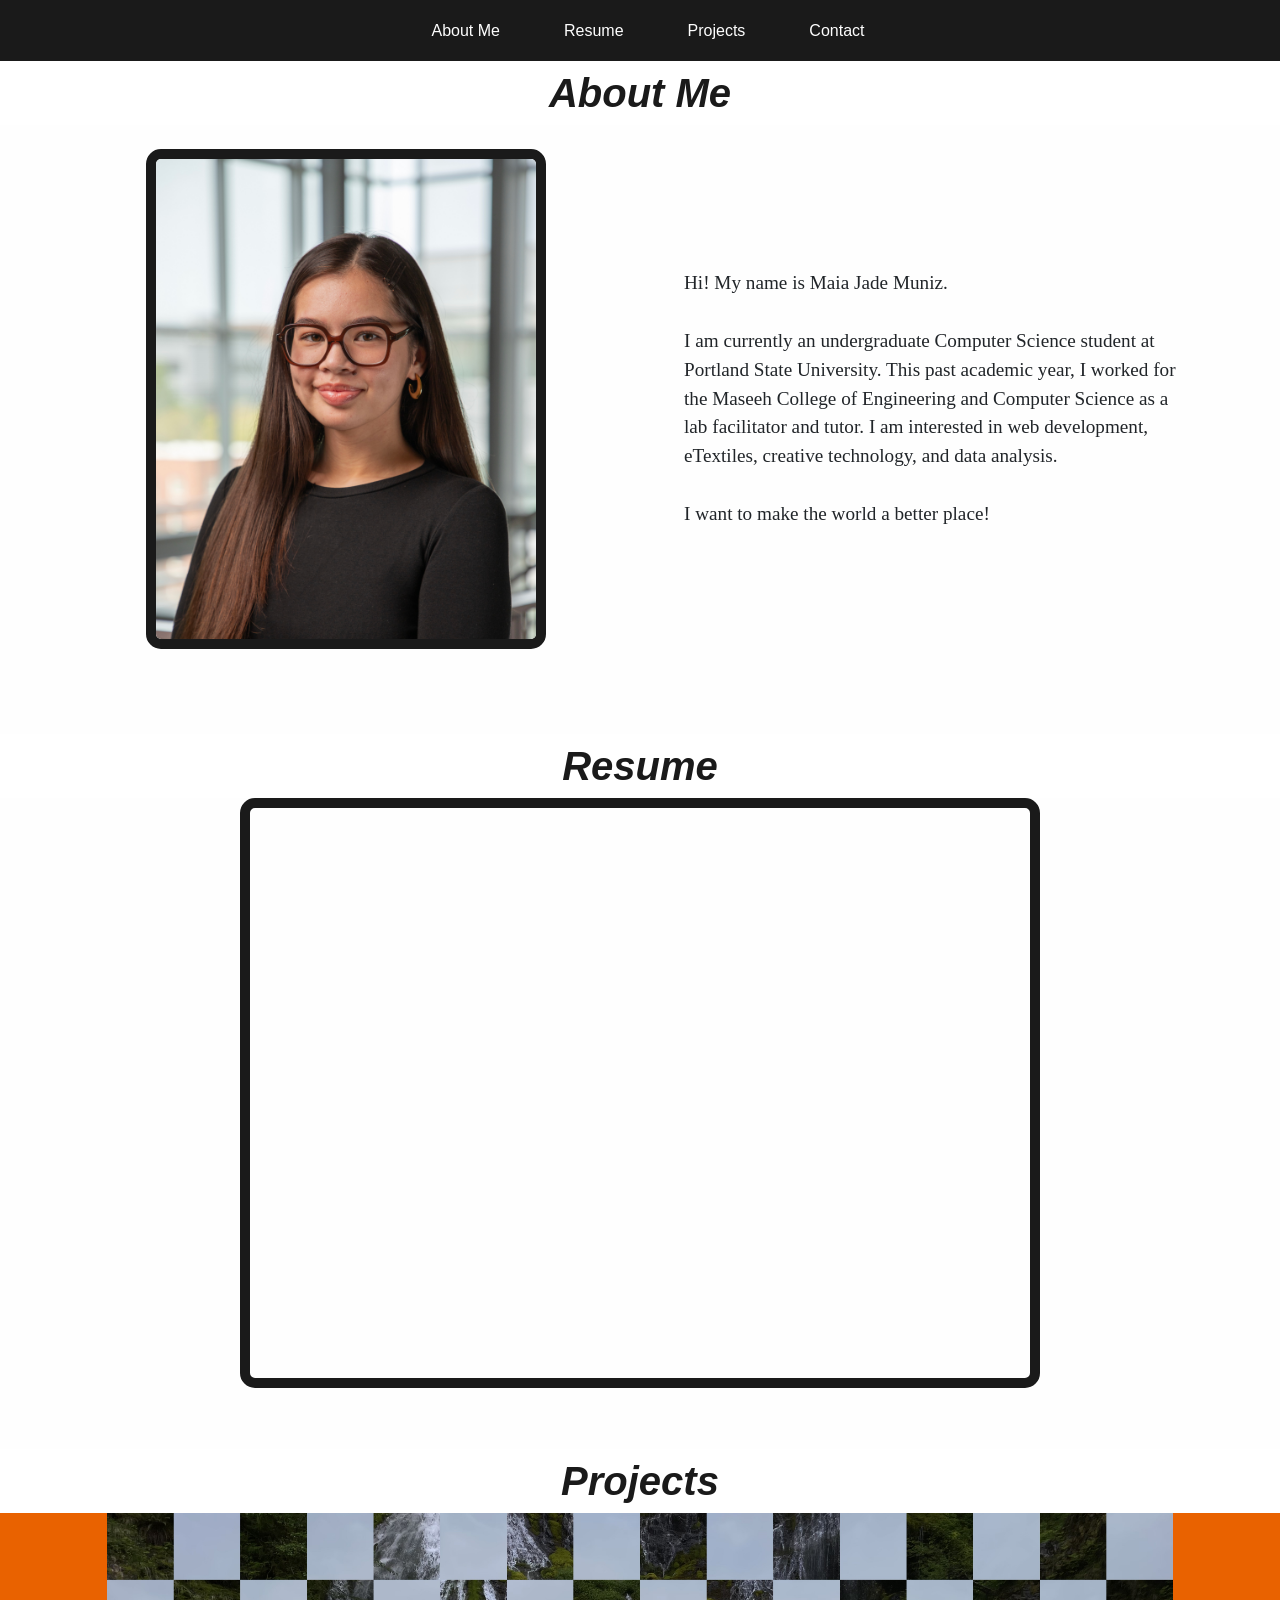
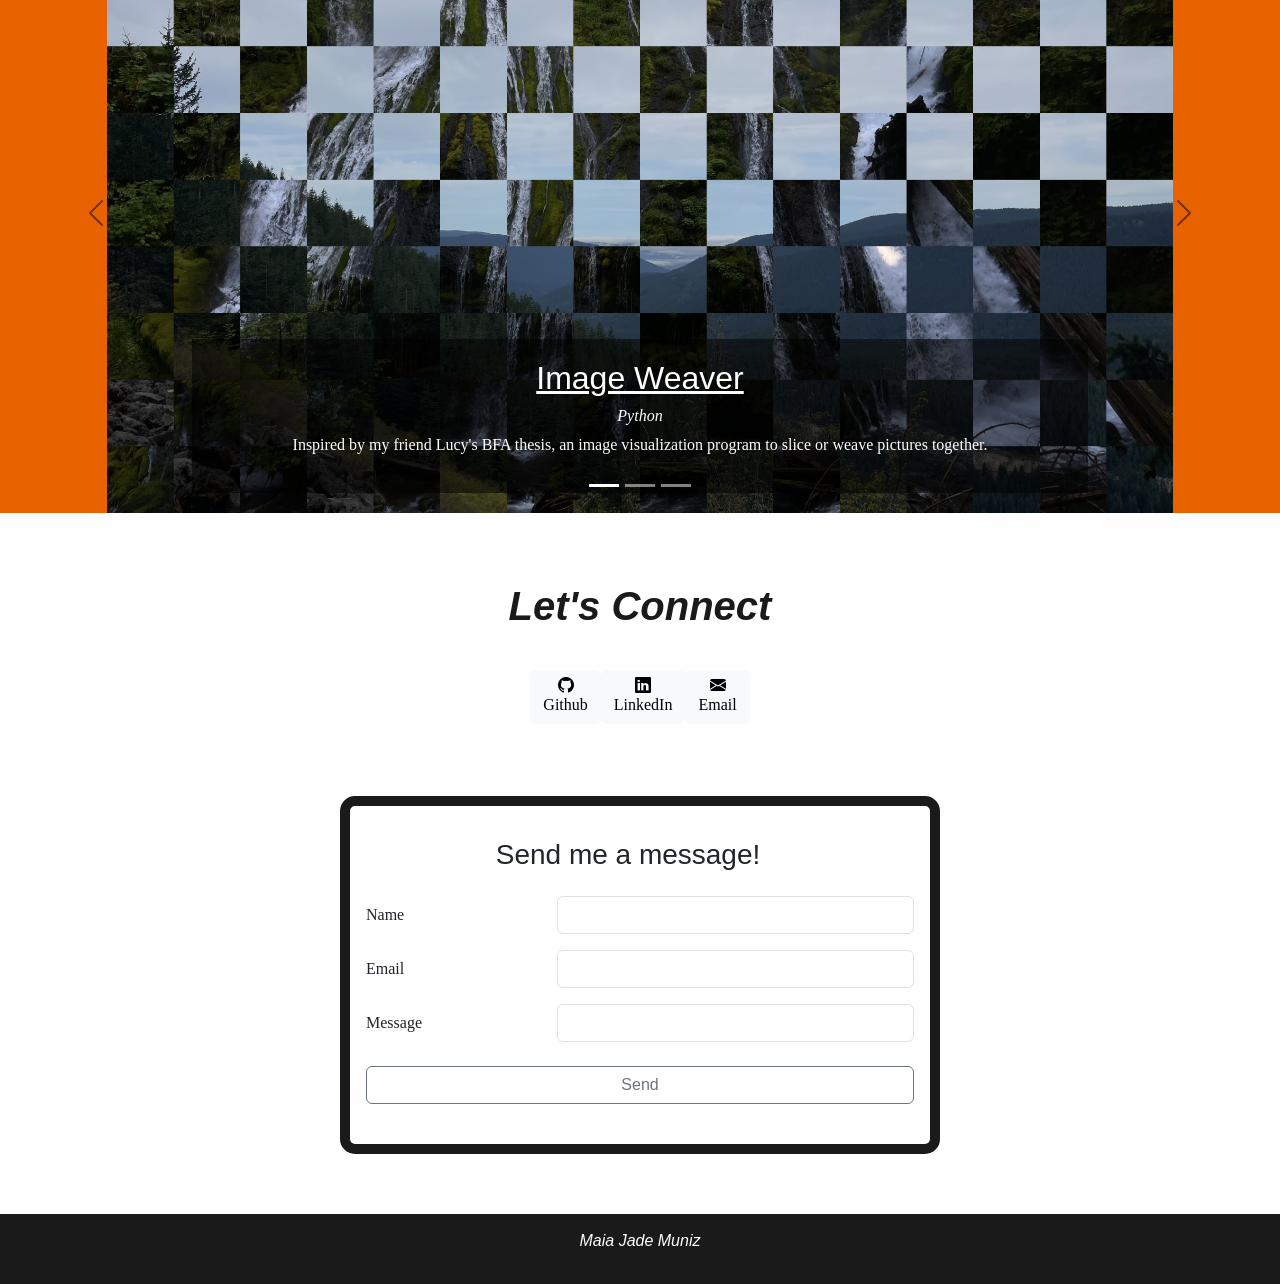
==== commit 5a4cf461: "added project links" ====
--- a/landing.html
+++ b/landing.html
@@ -130,7 +130,14 @@
                   alt="Images of mountain landscape and waterfall weaved together"
                 />
                 <div class="carousel-caption">
-                  <h2>Image Weaver | Python</h2>
+                  <h2 class="h2">
+                    <a
+                      class="proj-link"
+                      href="https://github.com/mjmmuniz/imgWeaving"
+                      >Image Weaver</a
+                    >
+                  </h2>
+                  <h3 class="h3">Python</h3>
                   <p>
                     Inspired by my friend Lucy's BFA thesis, an image
                     visualization program to slice or weave pictures together.
@@ -144,7 +151,12 @@
                   alt="Girl's face and hair made out of felt"
                 />
                 <div class="carousel-caption">
-                  <h2>Millie | Python, Circuit Playground Express</h2>
+                  <h2 class="h2">
+                    <a class="proj-link" href="https://youtu.be/bO0CINU4hwY"
+                      >Millie's Face</a
+                    >
+                  </h2>
+                  <h3 class="h3">Python, Circuit Playground Express</h3>
                   <p>
                     An interactive eTextile project utilizing sequins,
                     touchpads, felt, and thread.
@@ -158,7 +170,14 @@
                   alt="Example screen of mini game showing characters and instructions"
                 />
                 <div class="carousel-caption">
-                  <h2>Mini Game | C</h2>
+                  <h2 class="h2">
+                    <a
+                      class="proj-link"
+                      href="https://github.com/mjmmuniz/CS333-ServerClientGame"
+                      >Server Client Game</a
+                    >
+                  </h2>
+                  <h3 class="h3">C</h3>
                   <p>
                     A live, multi-user game exploring sockets, servers, and
                     ports.
--- a/styles.css
+++ b/styles.css
@@ -16,6 +16,7 @@
   position: fixed;
   width: 100%;
   height: 61px;
+  z-index: 1050;
 }
 
 .navbar-nav {
@@ -45,7 +46,7 @@
   color: var(--bright-orange);
 }
 
-/* HEADER */
+/* HEADERS */
 .h1 {
   color: var(--almost-black);
   font-family: Helvetica, sans-serif;
@@ -59,6 +60,11 @@
 
 .h2 {
   font-family: Helvetica, sans-serif;
+}
+
+.h3 {
+  font-size: medium;
+  font-style: italic;
 }
 
 /* ABOUT ME */
@@ -154,7 +160,16 @@
 
 .carousel-caption {
   background: rgba(0, 0, 0, 0.5);
-  font-family: "Times New Roman", Times, serif;
+  color: var(--light-white);
+  font-family: "Times New Roman", Times, serif;
+}
+
+.proj-link {
+  color: var(--light-white);
+}
+
+.proj-link:hover {
+  color: var(--bright-orange);
 }
 
 /* CONTACT */
